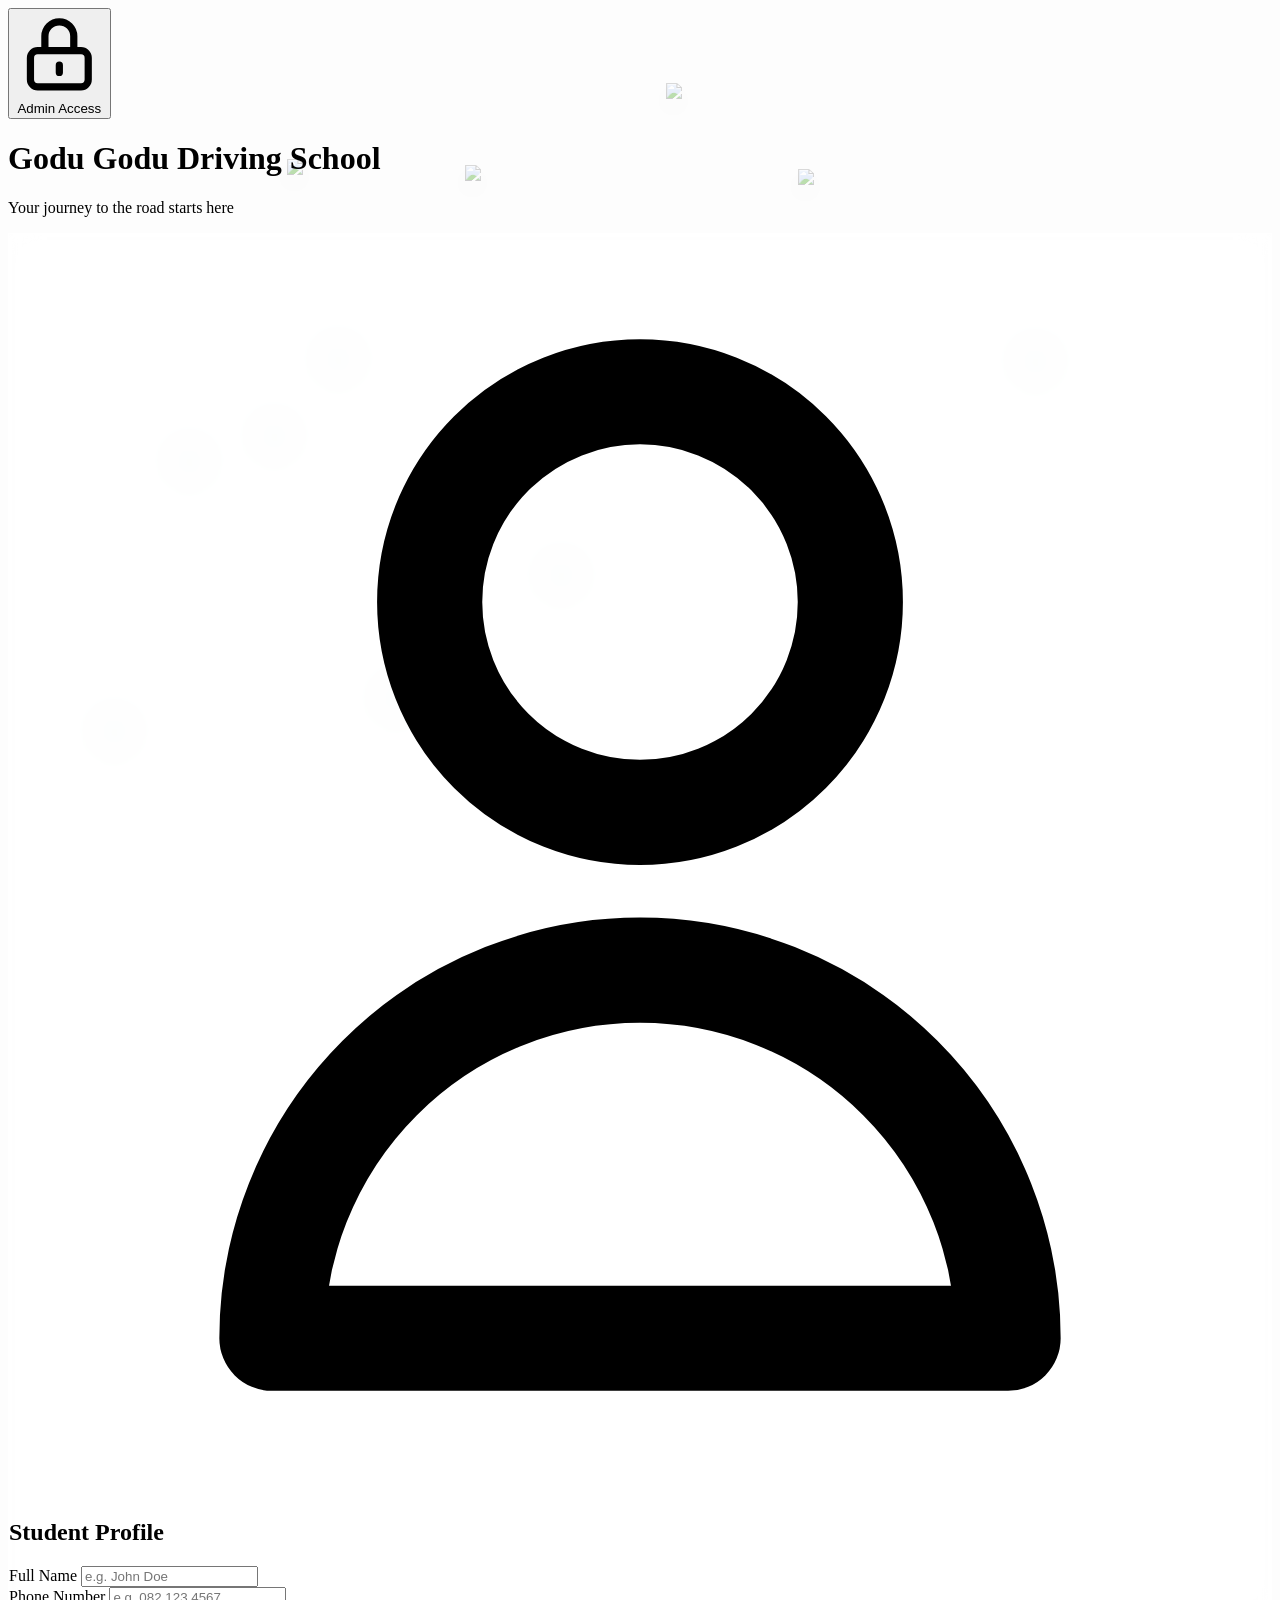
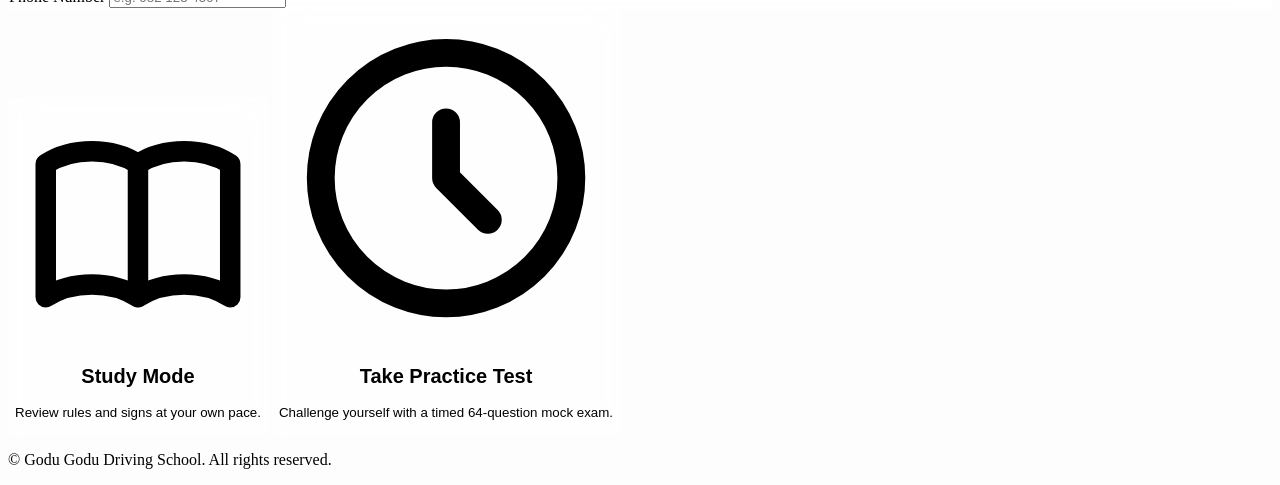
==== frontend/index.html @ 9e040092 "Implement dynamic 3D background with floating signs and gliding logo" ====
<!DOCTYPE html>
<html lang="en">
<head>
<meta charset="utf-8"/>
<meta name="viewport" content="width=device-width, initial-scale=1.0"/>
<title>Godu Godu Driving School</title>
<link href="https://fonts.googleapis.com/css2?family=Lexend:wght@300;400;500;600;700&display=swap" rel="stylesheet"/>
<script src="https://cdn.tailwindcss.com/3.4.1?plugins=forms"></script>
<script>
  tailwind.config = {
    theme: { extend: { colors: { primary: '#c1272d' }, fontFamily: { sans: ['Lexend','sans-serif'] }, borderRadius: { custom: '8px' } } }
  }
</script>
<style>
  body { 
    background: #fdfdfd; 
    overflow-x: hidden;
    position: relative;
    min-height: 100vh;
  }
  
  /* Animated Background Elements */
  .bg-layer {
    position: fixed;
    inset: 0;
    z-index: -1;
    overflow: hidden;
    pointer-events: none;
  }
  
  .gliding-logo {
    position: absolute;
    top: 40%;
    left: -50%;
    width: 600px;
    height: 600px;
    background-image: url('assets/img/landing-bg.png');
    background-size: contain;
    background-repeat: no-repeat;
    opacity: 0.15;
    filter: blur(2px);
    animation: glide 60s linear infinite;
  }
  
  .floating-sign {
    position: absolute;
    opacity: 0.4;
    filter: drop-shadow(0 10px 15px rgba(0,0,0,0.1));
    animation: float 15s ease-in-out infinite;
  }

  @keyframes glide {
    from { transform: translateX(-20%) rotate(0deg); }
    to { transform: translateX(250%) rotate(5deg); }
  }

  @keyframes float {
    0%, 100% { transform: translateY(0) rotate(0deg); }
    50% { transform: translateY(-40px) rotate(10deg); }
  }

  .glass-effect {
    background: rgba(255, 255, 255, 0.55);
    backdrop-filter: blur(24px) saturate(180%);
    border: 1px solid rgba(255, 255, 255, 0.3);
    box-shadow: 0 8px 32px 0 rgba(31, 38, 135, 0.07);
  }
  .action-card { 
    transition: transform .3s cubic-bezier(0.4, 0, 0.2, 1), box-shadow .3s; 
    background: rgba(255, 255, 255, 0.65); 
    backdrop-filter: blur(16px);
    border: 1px solid rgba(255, 255, 255, 0.4);
  }
  .action-card:hover { transform: translateY(-5px); box-shadow: 0 20px 25px -5px rgba(0,0,0,0.05), 0 10px 10px -5px rgba(0,0,0,0.02); }
  #admin-form { display:none; background: rgba(239, 246, 255, 0.8); backdrop-filter: blur(16px); }
  #admin-form.active { display:block; }
  #error-msg { display:none; }
  section.ident-box { 
    background: rgba(255, 255, 255, 0.7) !important; 
    backdrop-filter: blur(16px);
    border: 1px solid rgba(255, 255, 255, 0.5);
  }
</style>
</head>
<body class="font-sans antialiased min-h-screen flex flex-col">

<!-- Animated Background Layer -->
<div class="bg-layer" id="bg-layer">
  <div class="gliding-logo"></div>
</div>

<script>
  // Generate random floating signs
  const signs = [
    'assets/img/speed_limit_80.png',
    'assets/img/no_overtaking.png',
    'assets/img/no_u_turn.png',
    'assets/img/pdf_img_p1_1.png',
    'assets/img/pdf_img_p2_1.png',
    'assets/img/pdf_img_p3_1.png'
  ];
  const layer = document.getElementById('bg-layer');
  for (let i = 0; i < 12; i++) {
    const img = document.createElement('img');
    img.src = signs[Math.floor(Math.random() * signs.length)];
    img.className = 'floating-sign';
    img.style.top = Math.random() * 100 + '%';
    img.style.left = Math.random() * 100 + '%';
    img.style.width = (Math.random() * 60 + 40) + 'px';
    img.style.animationDelay = (Math.random() * -20) + 's';
    img.style.animationDuration = (Math.random() * 10 + 10) + 's';
    layer.appendChild(img);
  }
</script>

<!-- Admin toggle nav -->
<nav class="relative z-10 p-4 flex justify-end">
  <button onclick="document.getElementById('admin-form').classList.toggle('active')"
    class="text-sm font-medium text-gray-500 hover:text-primary flex items-center gap-1 transition-colors">
    <svg class="w-4 h-4" fill="none" stroke="currentColor" viewBox="0 0 24 24">
      <path stroke-linecap="round" stroke-linejoin="round" stroke-width="2"
        d="M12 15v2m-6 4h12a2 2 0 002-2v-6a2 2 0 00-2-2H6a2 2 0 00-2 2v6a2 2 0 002 2zm10-10V7a4 4 0 00-8 0v4h8z"/>
    </svg>
    Admin Access
  </button>
</nav>

<main class="flex-grow flex items-center justify-center p-6 -mt-12">
  <div class="w-full max-w-md space-y-8">

    <!-- Admin form (hidden by default) -->
    <div id="admin-form" class="bg-blue-50 p-4 rounded-custom border border-blue-100">
      <label class="block text-xs font-bold text-primary uppercase tracking-wider mb-2">Master Key / Admin Code</label>
      <div class="flex gap-2">
        <input id="admin-code" type="password" placeholder="Enter code"
          class="block w-full px-3 py-2 rounded-custom border border-gray-300 shadow-sm text-sm focus:ring-primary focus:border-primary"/>
        <button onclick="loginAdmin()"
          class="bg-primary text-white px-4 py-2 rounded-custom text-sm font-semibold hover:bg-blue-700 transition-colors">
          Login
        </button>
      </div>
      <p id="admin-error" class="text-red-500 text-xs mt-2 hidden" style="display:none;">Incorrect code. Try again.</p>
    </div>

    <!-- Header -->
    <header class="text-center space-y-2">
      <h1 class="text-3xl md:text-4xl font-bold text-primary tracking-tight">Godu Godu Driving School</h1>
      <p class="text-slate-900 font-bold drop-shadow-sm">Your journey to the road starts here</p>
    </header>

    <!-- Student Identification -->
    <section class="ident-box p-6 rounded-2xl shadow-sm space-y-4">
      <div class="flex items-center gap-3 mb-2">
        <div class="bg-primary/10 p-2 rounded-lg">
          <svg class="w-5 h-5 text-primary" fill="none" stroke="currentColor" viewBox="0 0 24 24">
            <path stroke-linecap="round" stroke-linejoin="round" stroke-width="2" d="M16 7a4 4 0 11-8 0 4 4 0 018 0zM12 14a7 7 0 00-7 7h14a7 7 0 00-7-7z"/>
          </svg>
        </div>
        <h2 class="text-sm font-bold text-slate-800 uppercase tracking-wide">Student Profile</h2>
      </div>
      
      <div class="space-y-3">
        <div>
          <label class="block text-xs font-semibold text-gray-500 mb-1 ml-1" for="student-name">Full Name</label>
          <input id="student-name" type="text" placeholder="e.g. John Doe"
            class="block w-full px-4 py-3 rounded-xl border border-gray-200 shadow-sm text-sm focus:ring-primary focus:border-primary transition-all"/>
        </div>
        <div>
          <label class="block text-xs font-semibold text-gray-500 mb-1 ml-1" for="student-phone">Phone Number</label>
          <input id="student-phone" type="tel" placeholder="e.g. 082 123 4567"
            class="block w-full px-4 py-3 rounded-xl border border-gray-200 shadow-sm text-sm focus:ring-primary focus:border-primary transition-all"/>
        </div>
      </div>
      
      <p id="error-msg" class="text-red-500 text-xs font-medium">Please enter both your name and phone number to continue.</p>
    </section>

    <!-- Action cards -->
    <section class="grid grid-cols-1 gap-4">
      <button onclick="go('study')"
        class="action-card flex items-center p-6 bg-white border border-gray-100 rounded-custom shadow-sm hover:border-primary group text-left w-full">
        <div class="flex-shrink-0 p-3 bg-blue-50 text-primary rounded-custom group-hover:bg-primary group-hover:text-white transition-colors">
          <svg class="h-8 w-8" fill="none" stroke="currentColor" viewBox="0 0 24 24">
            <path stroke-linecap="round" stroke-linejoin="round" stroke-width="2"
              d="M12 6.253v13m0-13C10.832 5.477 9.246 5 7.5 5S4.168 5.477 3 6.253v13C4.168 18.477 5.754 18 7.5 18s3.332.477 4.5 1.253m0-13C13.168 5.477 14.754 5 16.5 5c1.747 0 3.332.477 4.5 1.253v13C19.832 18.477 18.247 18 16.5 18c-1.746 0-3.332.477-4.5 1.253"/>
          </svg>
        </div>
        <div class="ml-5">
          <h2 class="text-xl font-bold text-gray-900">Study Mode</h2>
          <p class="text-gray-500 text-sm">Review rules and signs at your own pace.</p>
        </div>
      </button>

      <button onclick="go('test')"
        class="action-card flex items-center p-6 bg-white border border-gray-100 rounded-custom shadow-sm hover:border-primary group text-left w-full">
        <div class="flex-shrink-0 p-3 bg-blue-50 text-primary rounded-custom group-hover:bg-primary group-hover:text-white transition-colors">
          <svg class="h-8 w-8" fill="none" stroke="currentColor" viewBox="0 0 24 24">
            <path stroke-linecap="round" stroke-linejoin="round" stroke-width="2"
              d="M12 8v4l3 3m6-3a9 9 0 11-18 0 9 9 0 0118 0z"/>
          </svg>
        </div>
        <div class="ml-5">
          <h2 class="text-xl font-bold text-gray-900">Take Practice Test</h2>
          <p class="text-gray-500 text-sm">Challenge yourself with a timed 64-question mock exam.</p>
        </div>
      </button>
    </section>

  </div>
</main>

<footer class="py-6 text-center text-slate-900 font-semibold drop-shadow-sm">
  <p>© <span id="year"></span> Godu Godu Driving School. All rights reserved.</p>
</footer>

<script src="assets/js/api.js"></script>
<script>
async function go(destination) {
  const name = document.getElementById('student-name').value.trim();
  const phone = document.getElementById('student-phone').value.trim();
  const errMsg = document.getElementById('error-msg');

  if (!name || !phone) {
    errMsg.style.display = 'block';
    return;
  }
  errMsg.style.display = 'none';

  try {
    const student = await apiFetch('/students/identify', {
      method: 'POST',
      body: JSON.stringify({ name, phone })
    });
    sessionStorage.setItem('student', JSON.stringify(student));
    window.location.href = destination === 'study' ? 'study.html' : 'test.html';
  } catch (e) {
    alert('Could not connect to the server. Make sure the backend is running.\n\n' + e.message);
  }
}

async function loginAdmin() {
  const code = document.getElementById('admin-code').value;
  const errEl = document.getElementById('admin-error');

  // Test the code by making a quick admin request
  try {
    sessionStorage.setItem('adminCode', code);
    await apiFetch('/students');
    window.location.href = 'admin-dashboard.html';
  } catch {
    sessionStorage.removeItem('adminCode');
    errEl.classList.remove('hidden');
  }
}

// If already identified, prefill
const existing = getStudent();
if (existing) {
  document.getElementById('student-name').value = existing.name || '';
  document.getElementById('student-phone').value = existing.phone || '';
}
document.getElementById('year').textContent = new Date().getFullYear();
</script>
</body>
</html>
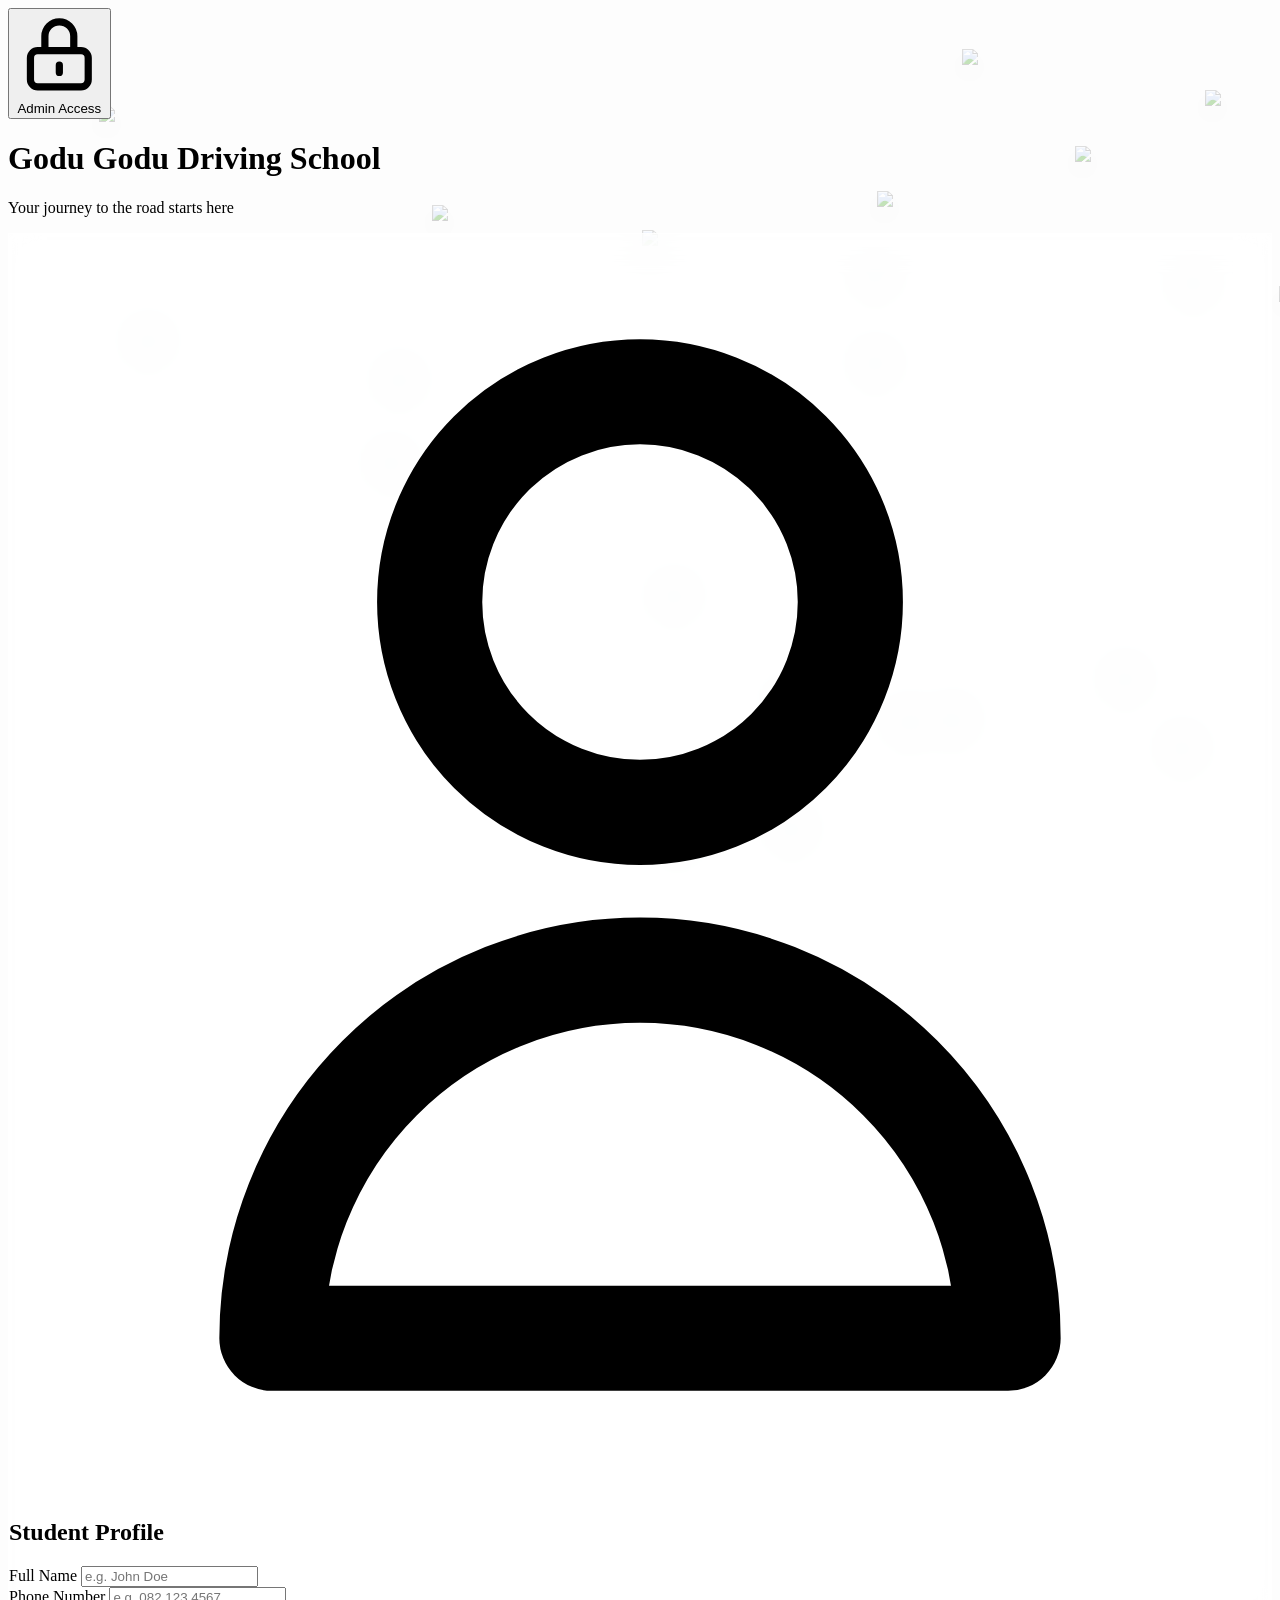
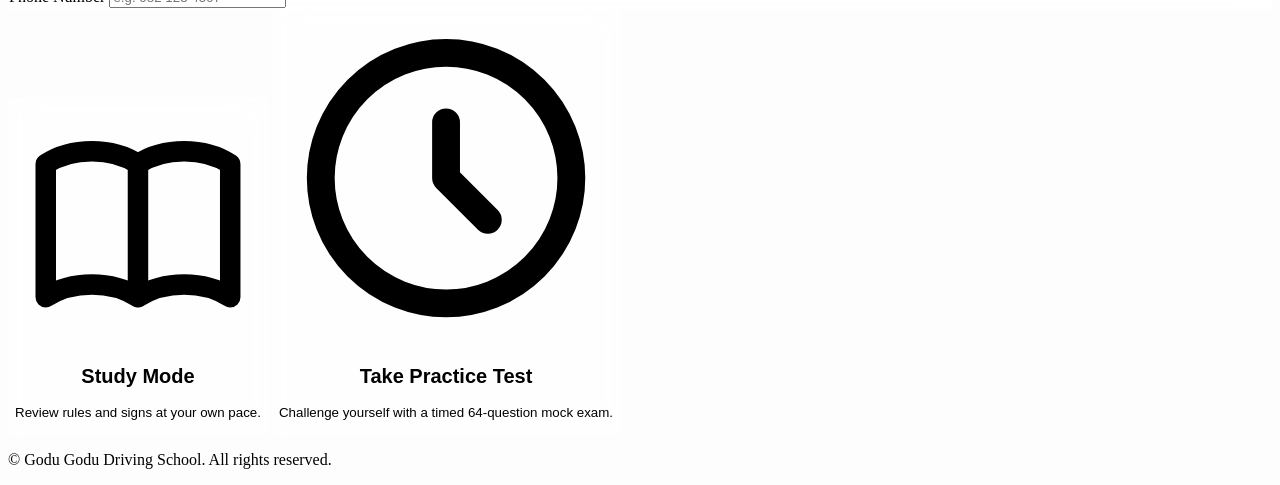
==== commit 4c5d5b24: "Remove gliding logo from background animations" ====
--- a/frontend/index.html
+++ b/frontend/index.html
@@ -28,30 +28,11 @@
     pointer-events: none;
   }
   
-  .gliding-logo {
-    position: absolute;
-    top: 40%;
-    left: -50%;
-    width: 600px;
-    height: 600px;
-    background-image: url('assets/img/landing-bg.png');
-    background-size: contain;
-    background-repeat: no-repeat;
-    opacity: 0.15;
-    filter: blur(2px);
-    animation: glide 60s linear infinite;
-  }
-  
   .floating-sign {
     position: absolute;
-    opacity: 0.4;
+    opacity: 0.35;
     filter: drop-shadow(0 10px 15px rgba(0,0,0,0.1));
     animation: float 15s ease-in-out infinite;
-  }
-
-  @keyframes glide {
-    from { transform: translateX(-20%) rotate(0deg); }
-    to { transform: translateX(250%) rotate(5deg); }
   }
 
   @keyframes float {
@@ -86,7 +67,6 @@
 
 <!-- Animated Background Layer -->
 <div class="bg-layer" id="bg-layer">
-  <div class="gliding-logo"></div>
 </div>
 
 <script>
@@ -100,15 +80,15 @@
     'assets/img/pdf_img_p3_1.png'
   ];
   const layer = document.getElementById('bg-layer');
-  for (let i = 0; i < 12; i++) {
+  for (let i = 0; i < 24; i++) {
     const img = document.createElement('img');
     img.src = signs[Math.floor(Math.random() * signs.length)];
     img.className = 'floating-sign';
     img.style.top = Math.random() * 100 + '%';
     img.style.left = Math.random() * 100 + '%';
-    img.style.width = (Math.random() * 60 + 40) + 'px';
-    img.style.animationDelay = (Math.random() * -20) + 's';
-    img.style.animationDuration = (Math.random() * 10 + 10) + 's';
+    img.style.width = (Math.random() * 60 + 30) + 'px';
+    img.style.animationDelay = (Math.random() * -30) + 's';
+    img.style.animationDuration = (Math.random() * 15 + 10) + 's';
     layer.appendChild(img);
   }
 </script>
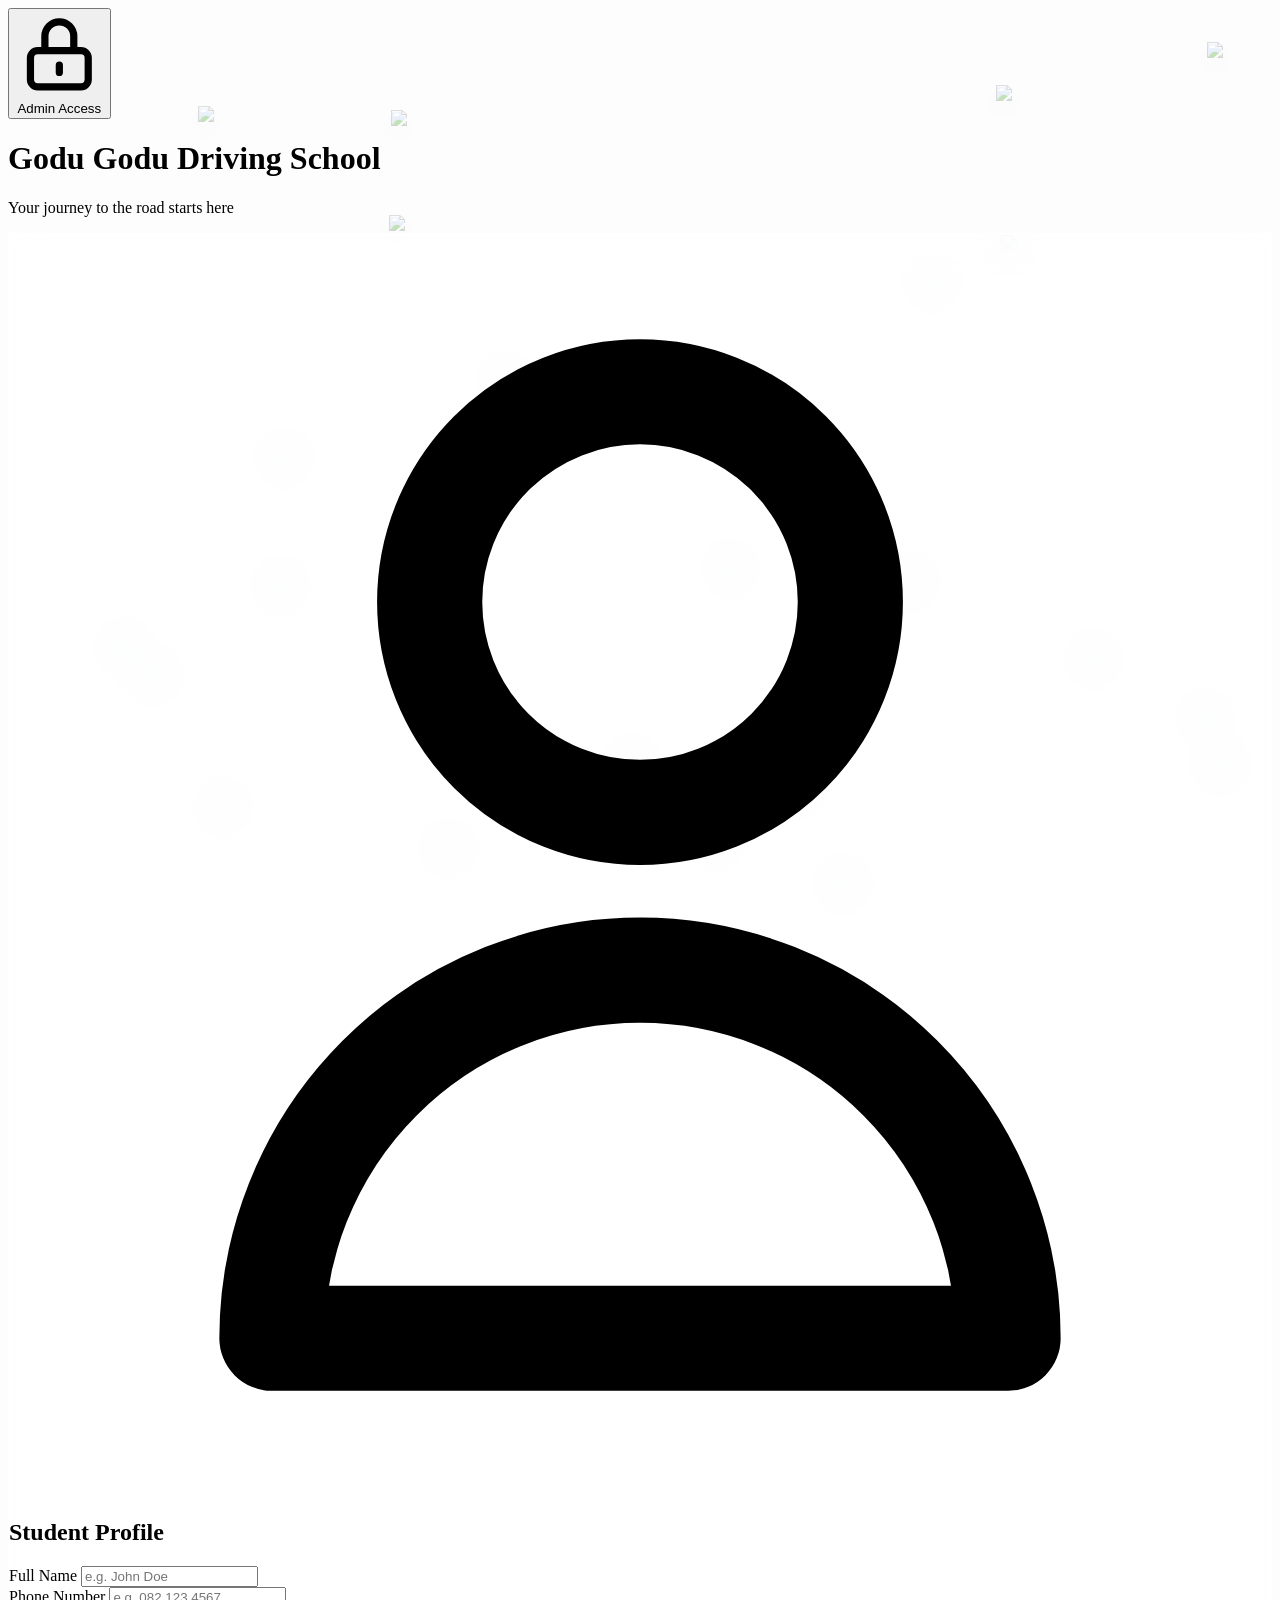
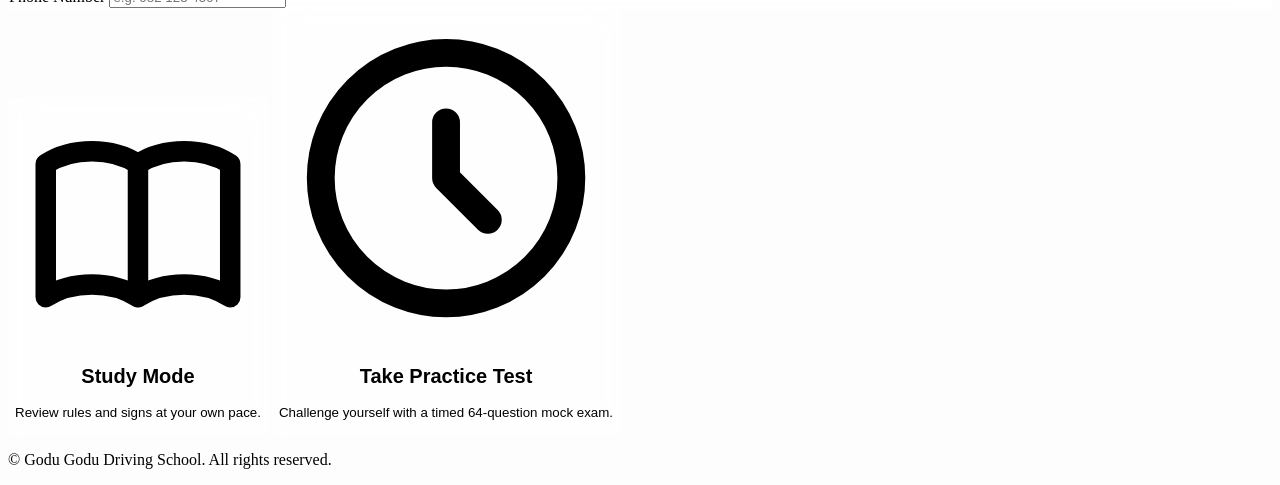
==== commit 88a67d32: "Diversify floating signs on landing page background" ====
--- a/frontend/index.html
+++ b/frontend/index.html
@@ -76,8 +76,18 @@
     'assets/img/no_overtaking.png',
     'assets/img/no_u_turn.png',
     'assets/img/pdf_img_p1_1.png',
+    'assets/img/pdf_img_p1_2.png',
     'assets/img/pdf_img_p2_1.png',
-    'assets/img/pdf_img_p3_1.png'
+    'assets/img/pdf_img_p2_2.png',
+    'assets/img/pdf_img_p2_5.png',
+    'assets/img/pdf_img_p2_6.png',
+    'assets/img/pdf_img_p3_1.png',
+    'assets/img/pdf_img_p3_3.png',
+    'assets/img/pdf_img_p3_4.png',
+    'assets/img/pdf_img_p3_5.png',
+    'assets/img/pdf_img_p3_6.png',
+    'assets/img/pdf_img_p4_2.png',
+    'assets/img/pdf_img_p6_1.png'
   ];
   const layer = document.getElementById('bg-layer');
   for (let i = 0; i < 24; i++) {
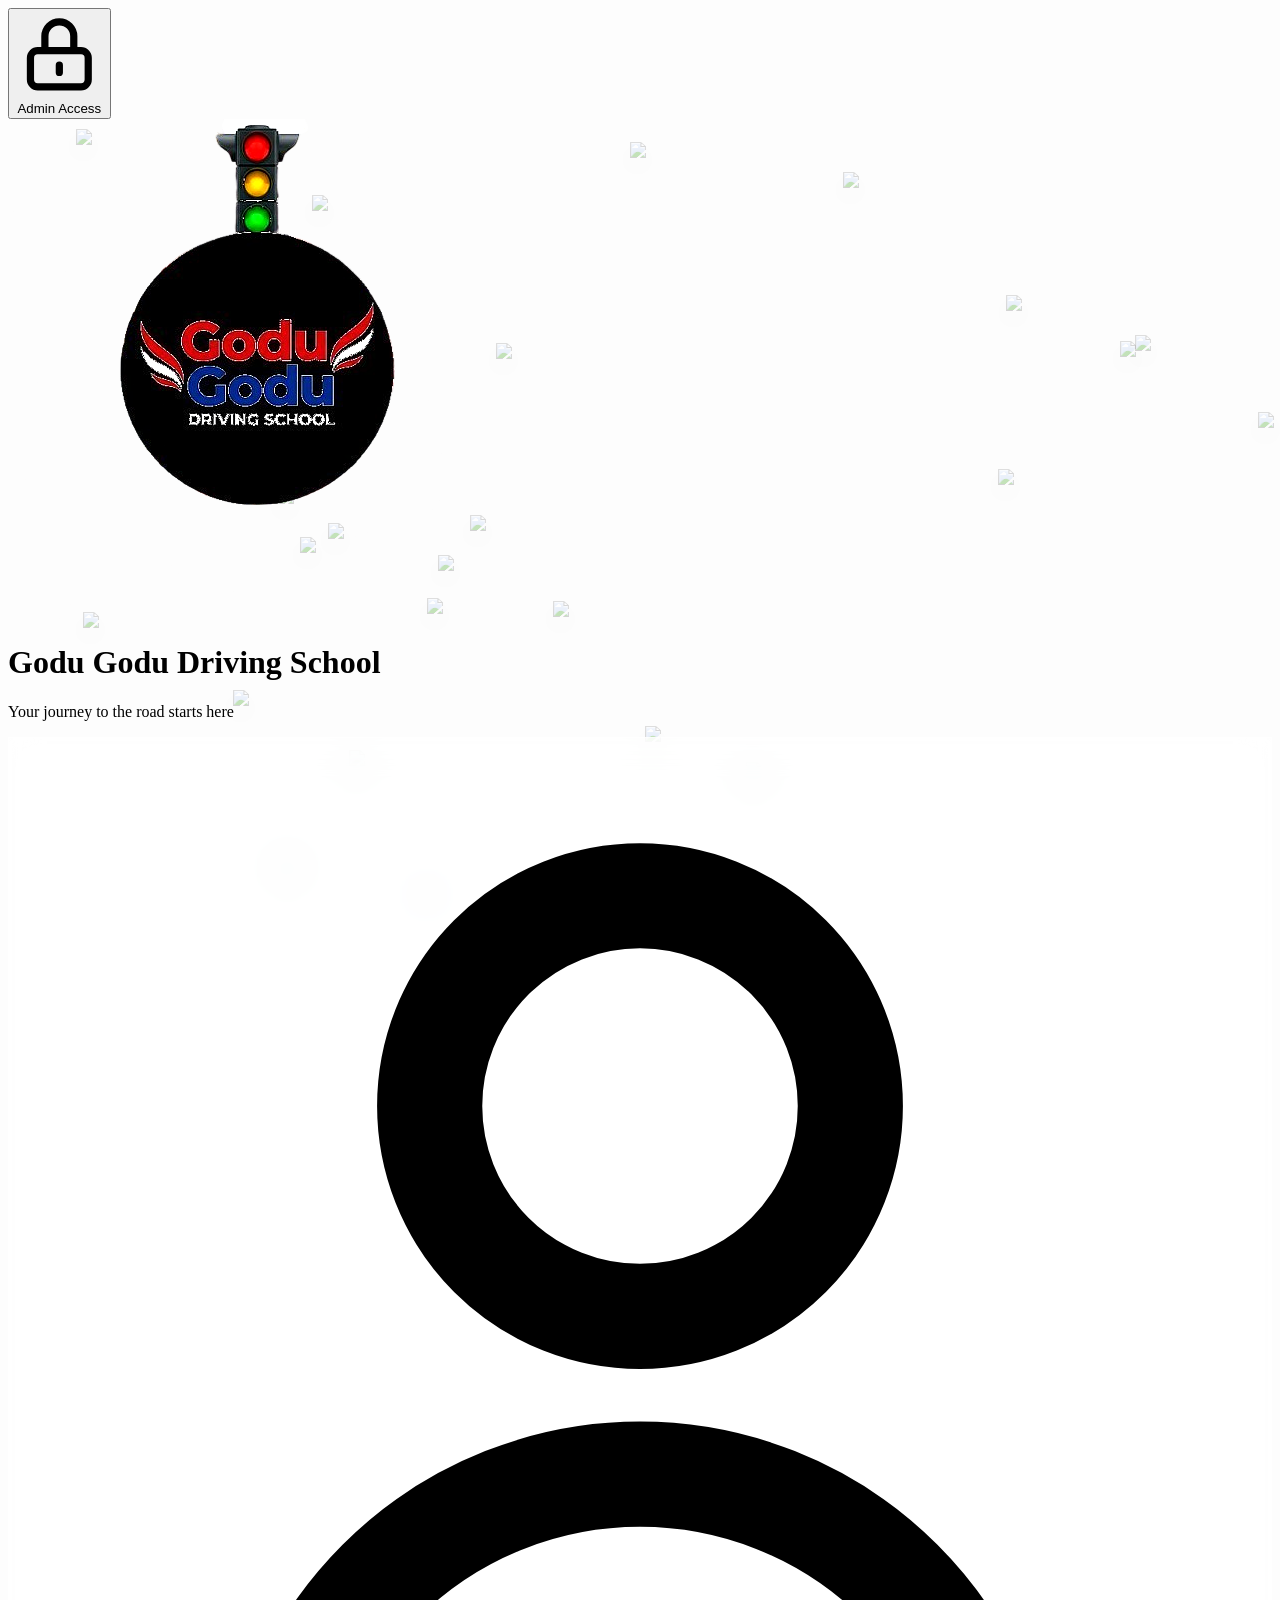
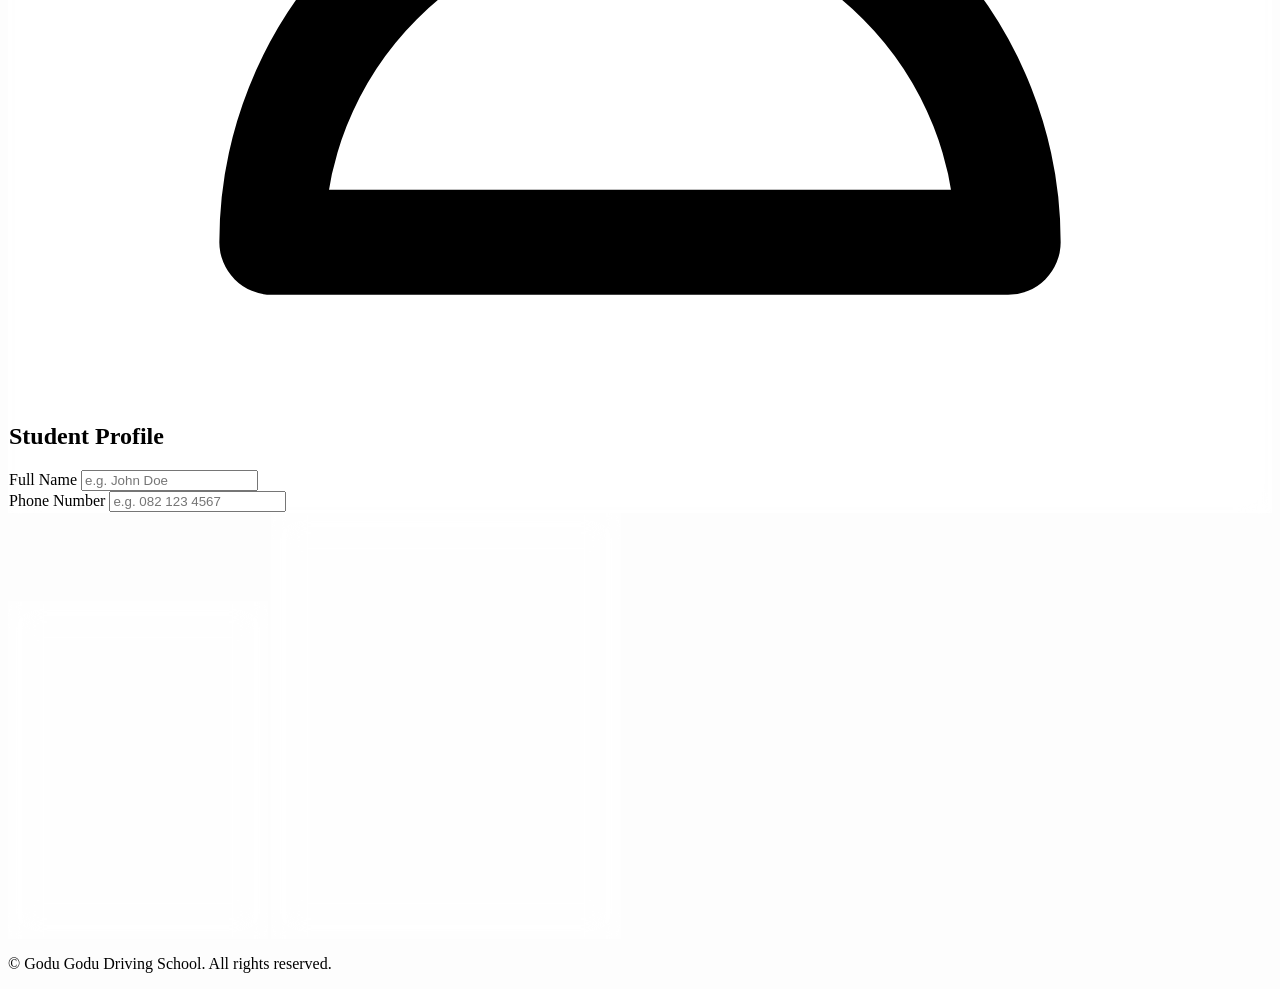
==== commit 3806169f: "Add polished brand logo to landing page header" ====
--- a/frontend/index.html
+++ b/frontend/index.html
@@ -133,9 +133,12 @@
     </div>
 
     <!-- Header -->
-    <header class="text-center space-y-2">
-      <h1 class="text-3xl md:text-4xl font-bold text-primary tracking-tight">Godu Godu Driving School</h1>
-      <p class="text-slate-900 font-bold drop-shadow-sm">Your journey to the road starts here</p>
+    <header class="text-center space-y-4">
+      <img src="assets/img/logo.png" alt="Godu Godu Logo" class="w-32 h-32 mx-auto drop-shadow-2xl hover:scale-105 transition-transform duration-300">
+      <div class="space-y-1">
+        <h1 class="text-4xl md:text-5xl font-extrabold text-primary tracking-tight">Godu Godu Driving School</h1>
+        <p class="text-slate-900 font-bold drop-shadow-sm text-lg">Your journey to the road starts here</p>
+      </div>
     </header>
 
     <!-- Student Identification -->
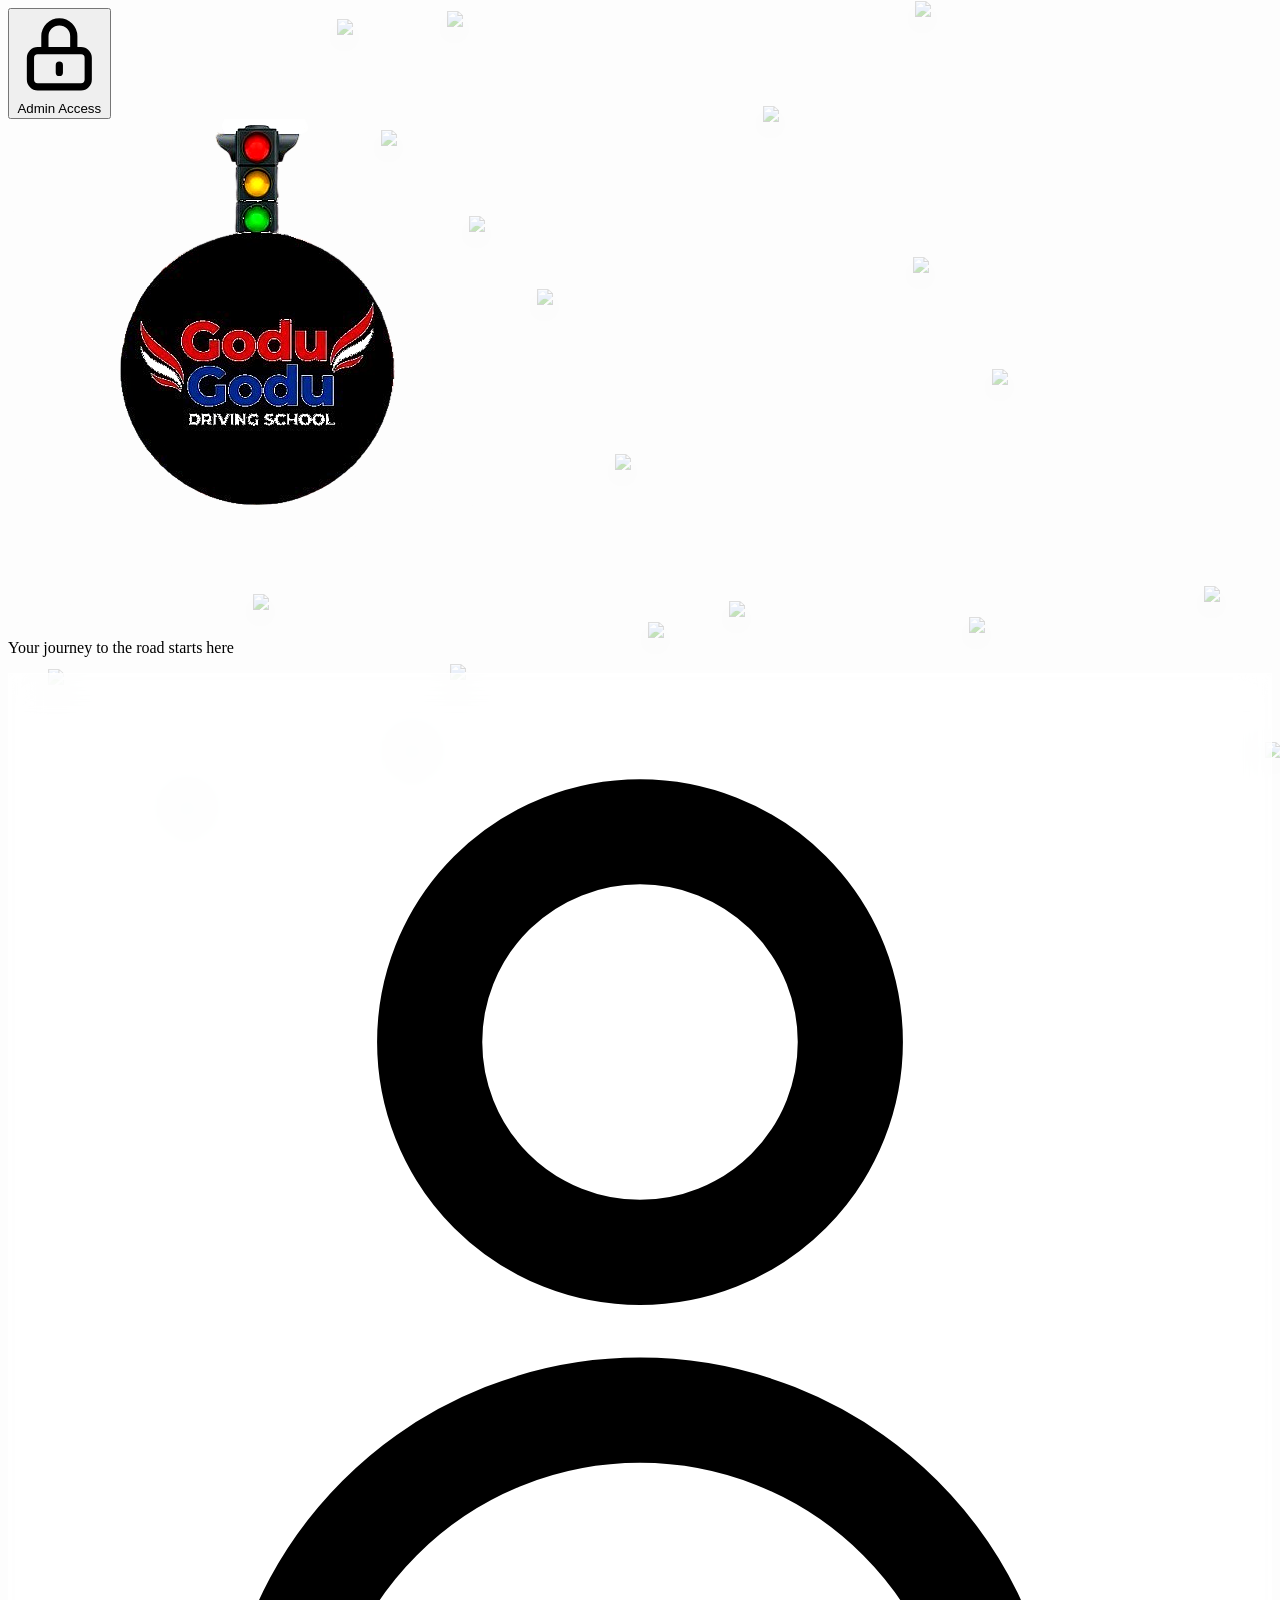
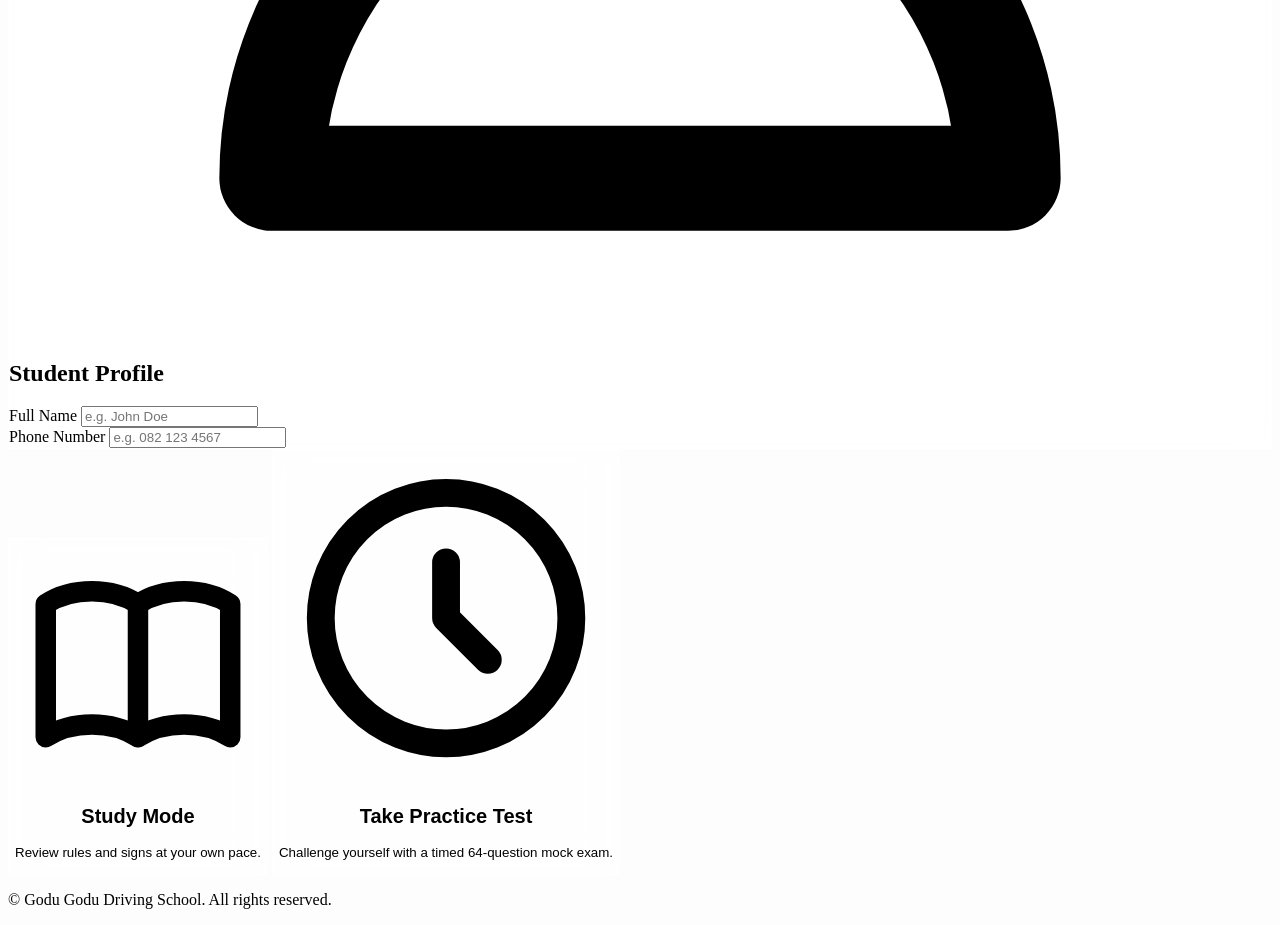
==== commit 3237ba38: "feat: Add initial driving test questions seed data for K53 Prep App." ====
--- a/frontend/index.html
+++ b/frontend/index.html
@@ -133,11 +133,10 @@
     </div>
 
     <!-- Header -->
-    <header class="text-center space-y-4">
-      <img src="assets/img/logo.png" alt="Godu Godu Logo" class="w-32 h-32 mx-auto drop-shadow-2xl hover:scale-105 transition-transform duration-300">
-      <div class="space-y-1">
-        <h1 class="text-4xl md:text-5xl font-extrabold text-primary tracking-tight">Godu Godu Driving School</h1>
-        <p class="text-slate-900 font-bold drop-shadow-sm text-lg">Your journey to the road starts here</p>
+    <header class="text-center space-y-6">
+      <div class="space-y-4">
+        <img src="assets/img/logo.png" alt="Godu Godu Logo" class="w-48 h-48 mx-auto drop-shadow-2xl hover:scale-105 transition-transform duration-300">
+        <p class="text-slate-900 font-bold drop-shadow-sm text-xl">Your journey to the road starts here</p>
       </div>
     </header>
 
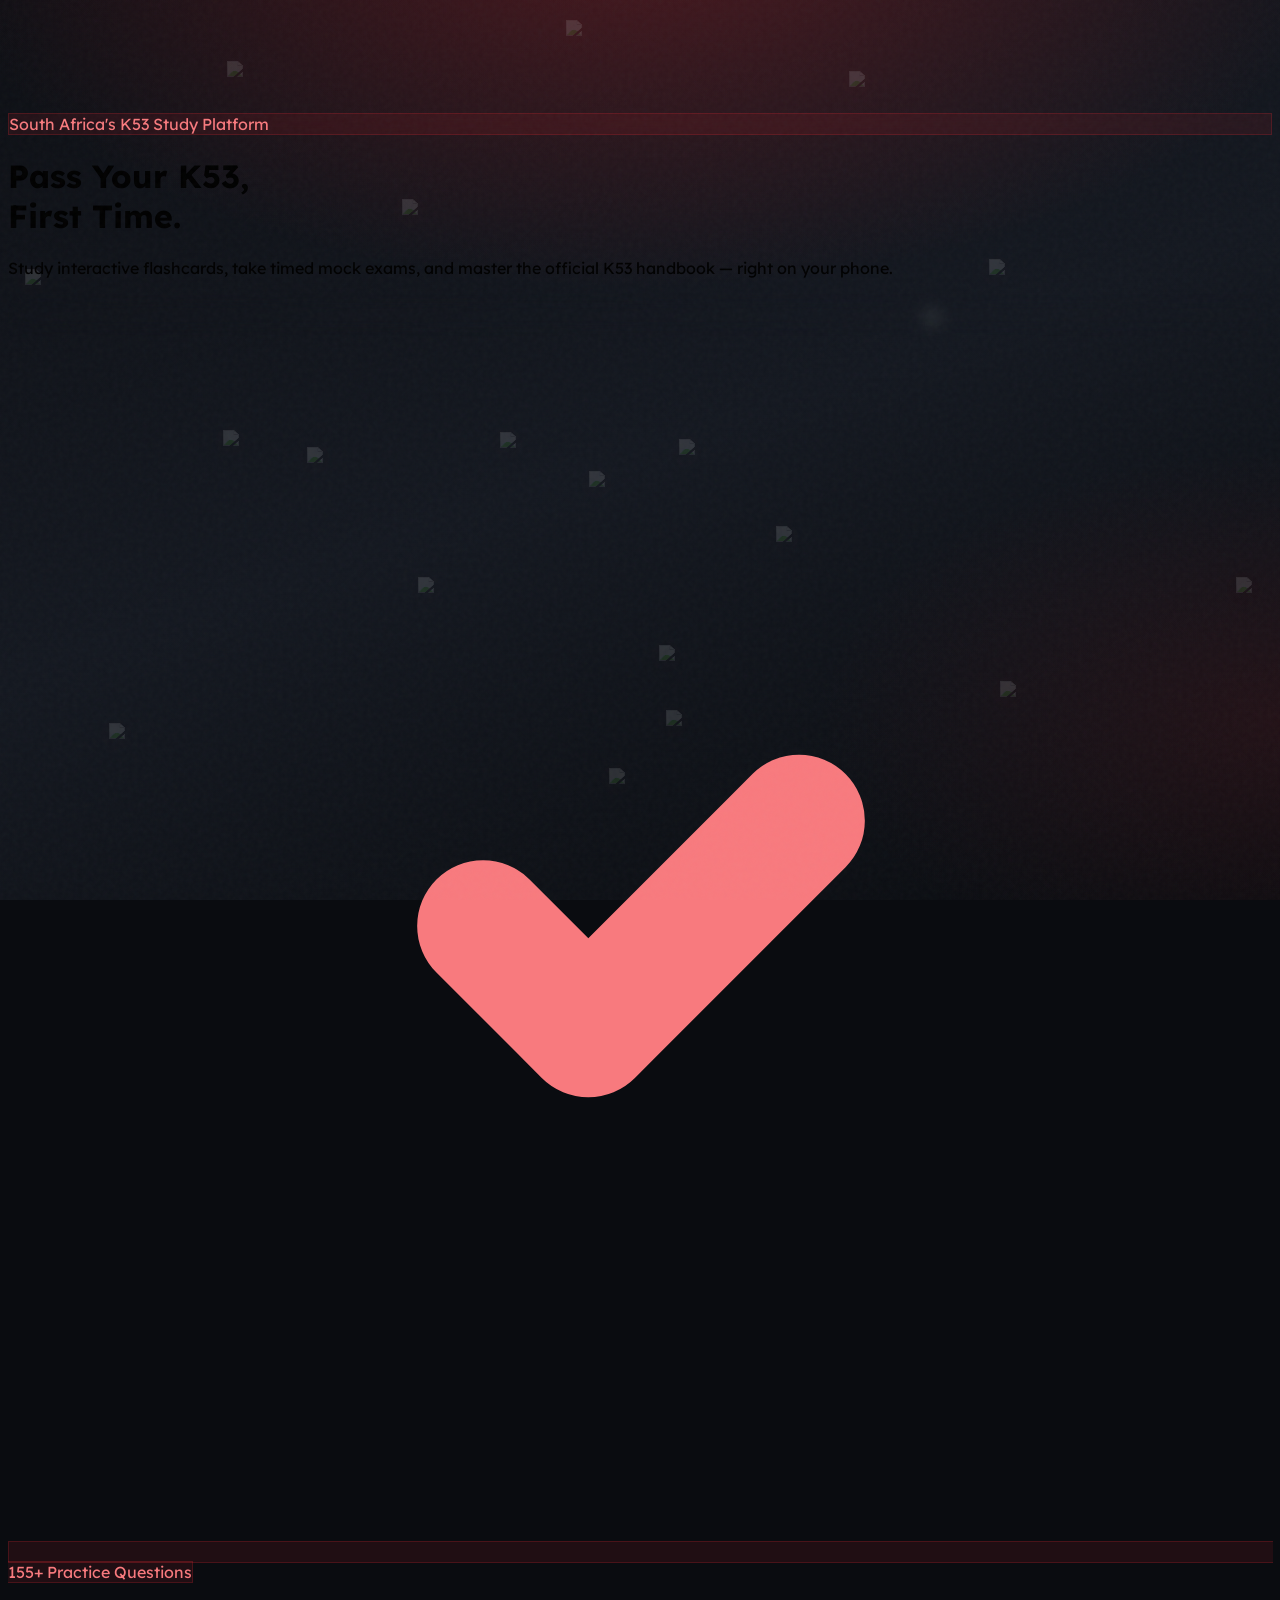
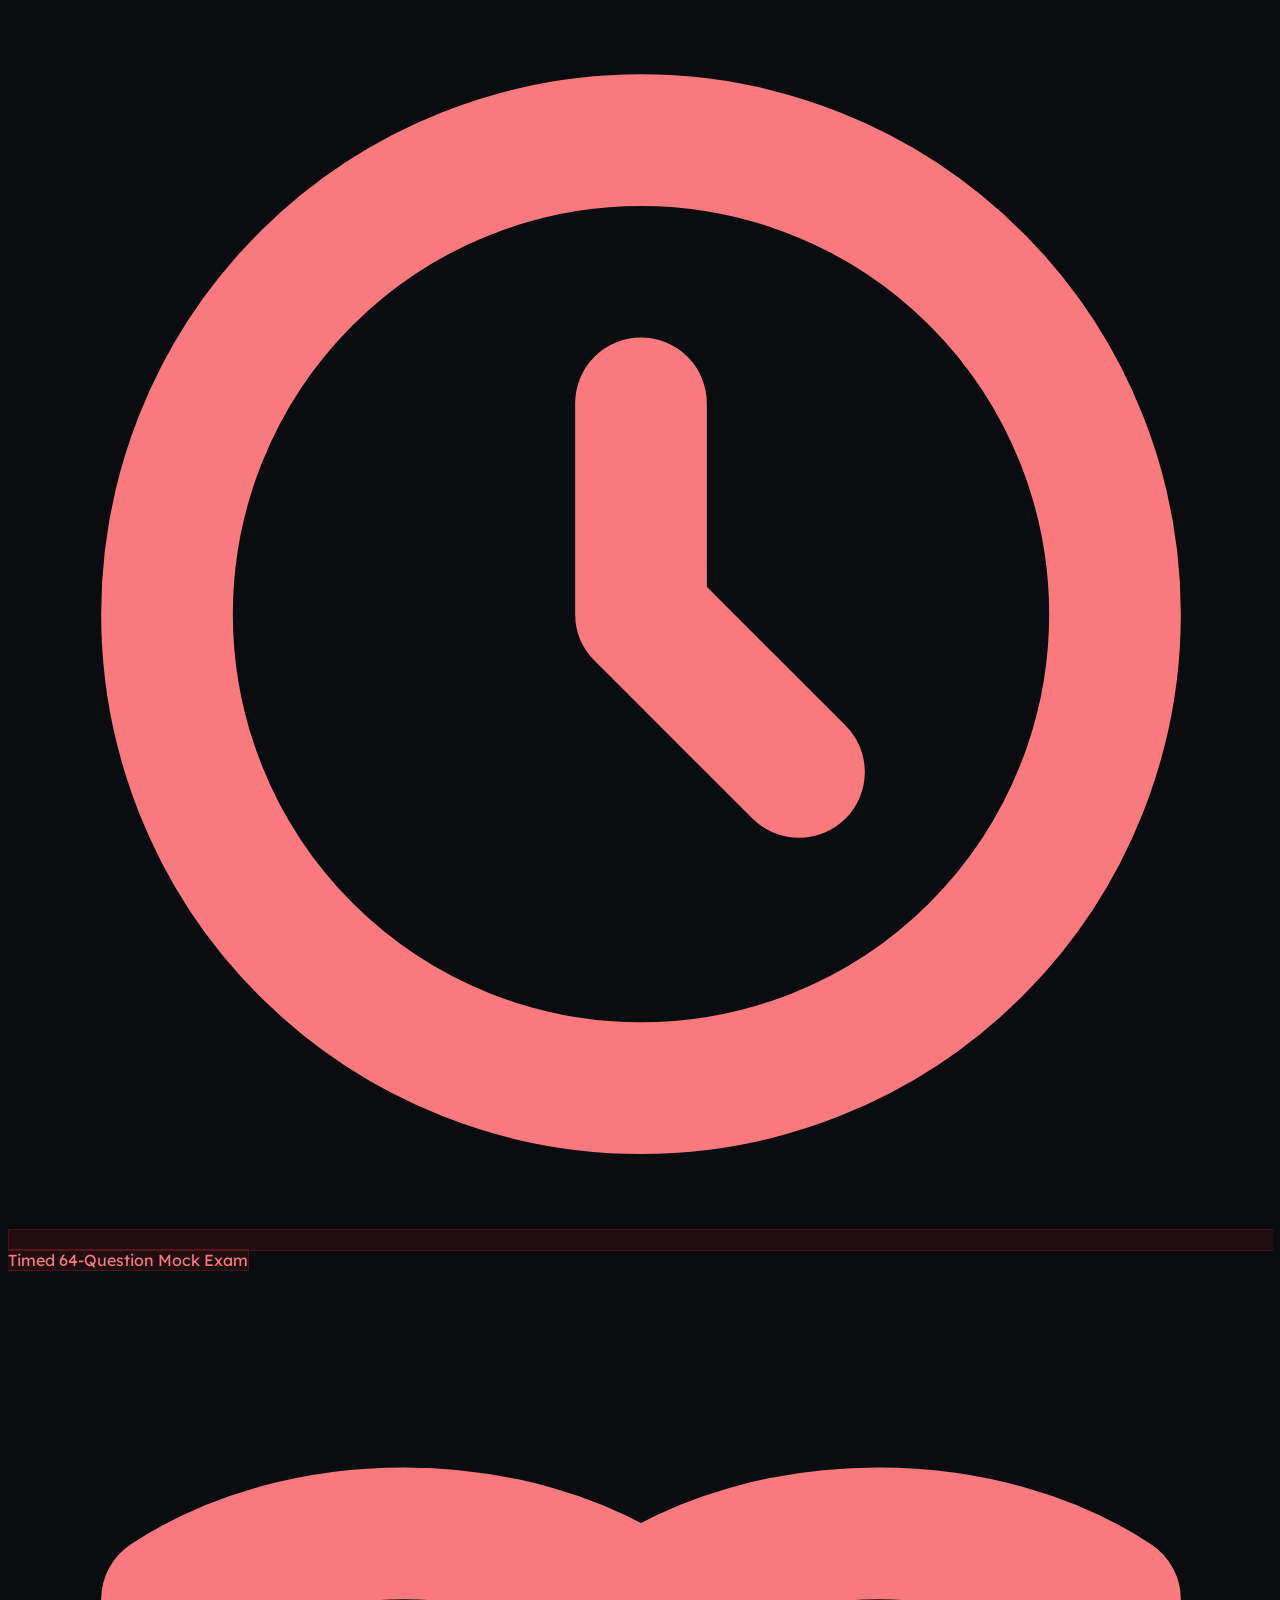
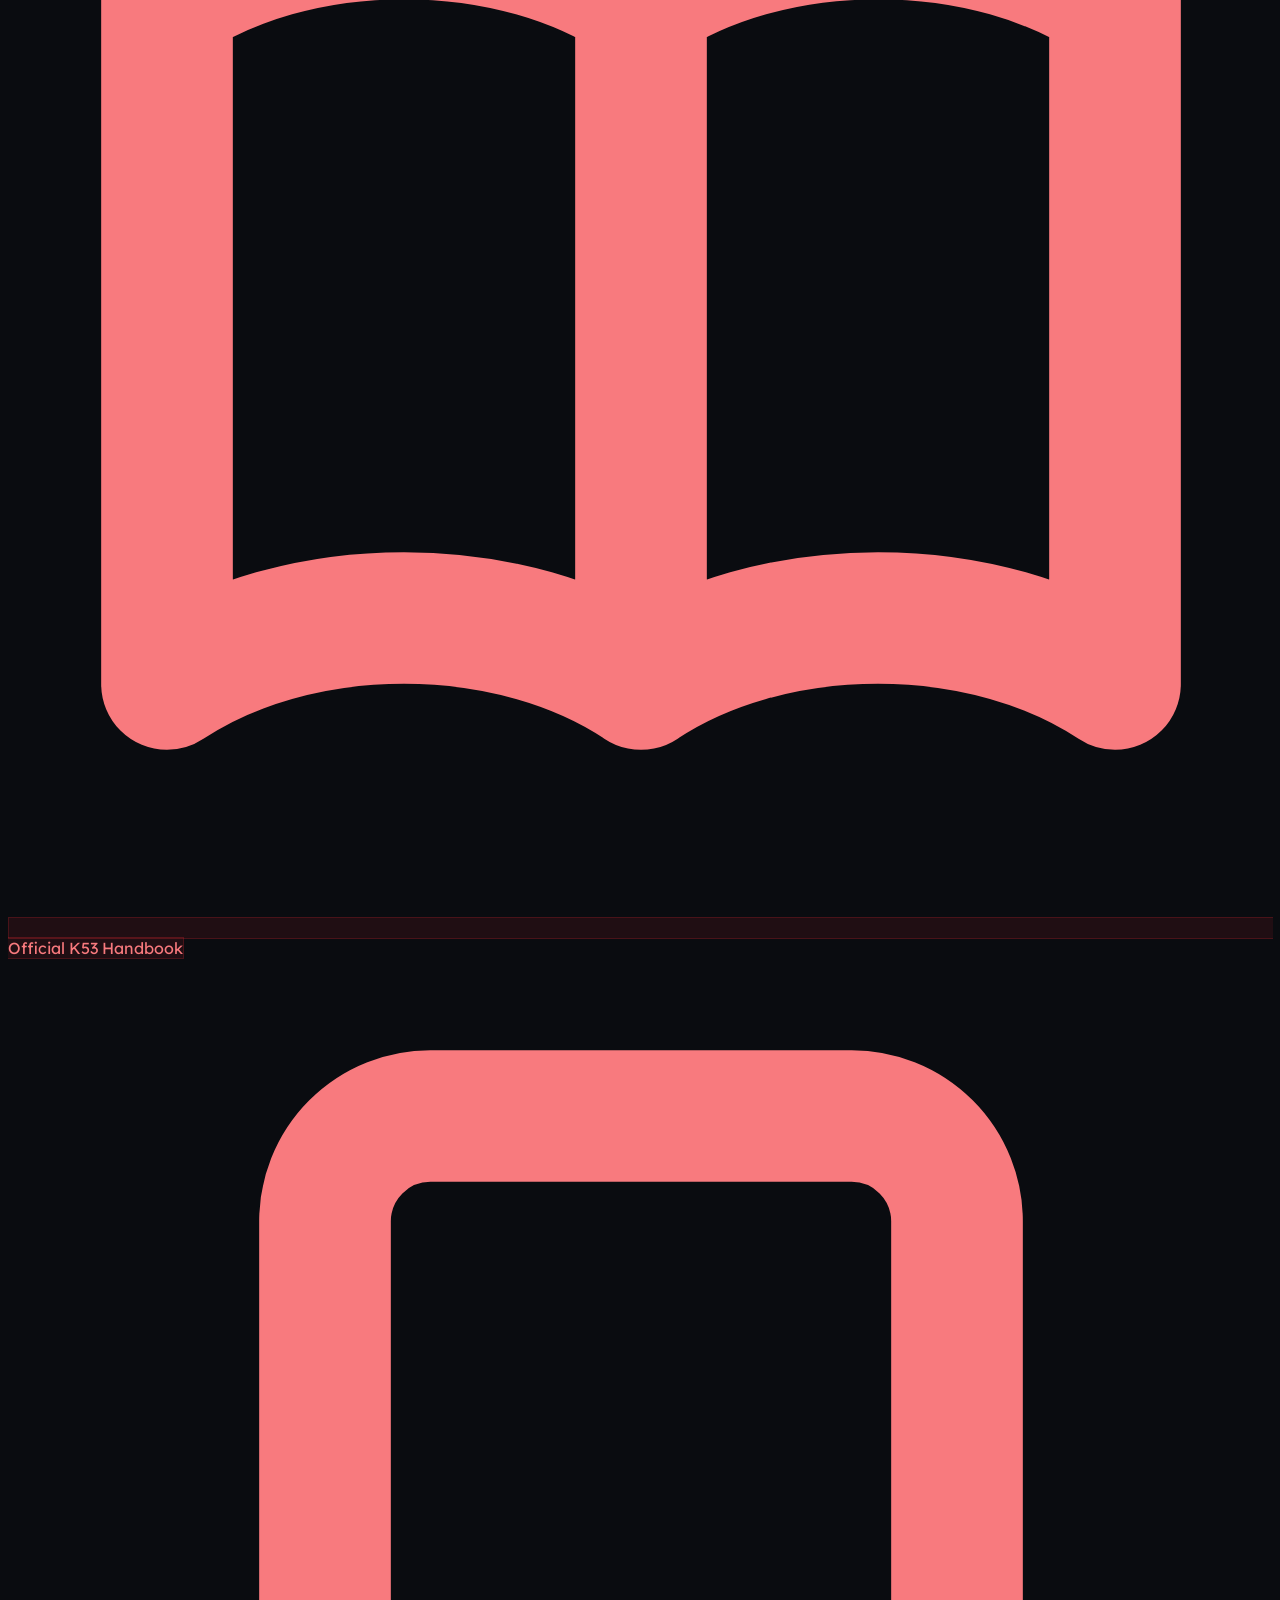
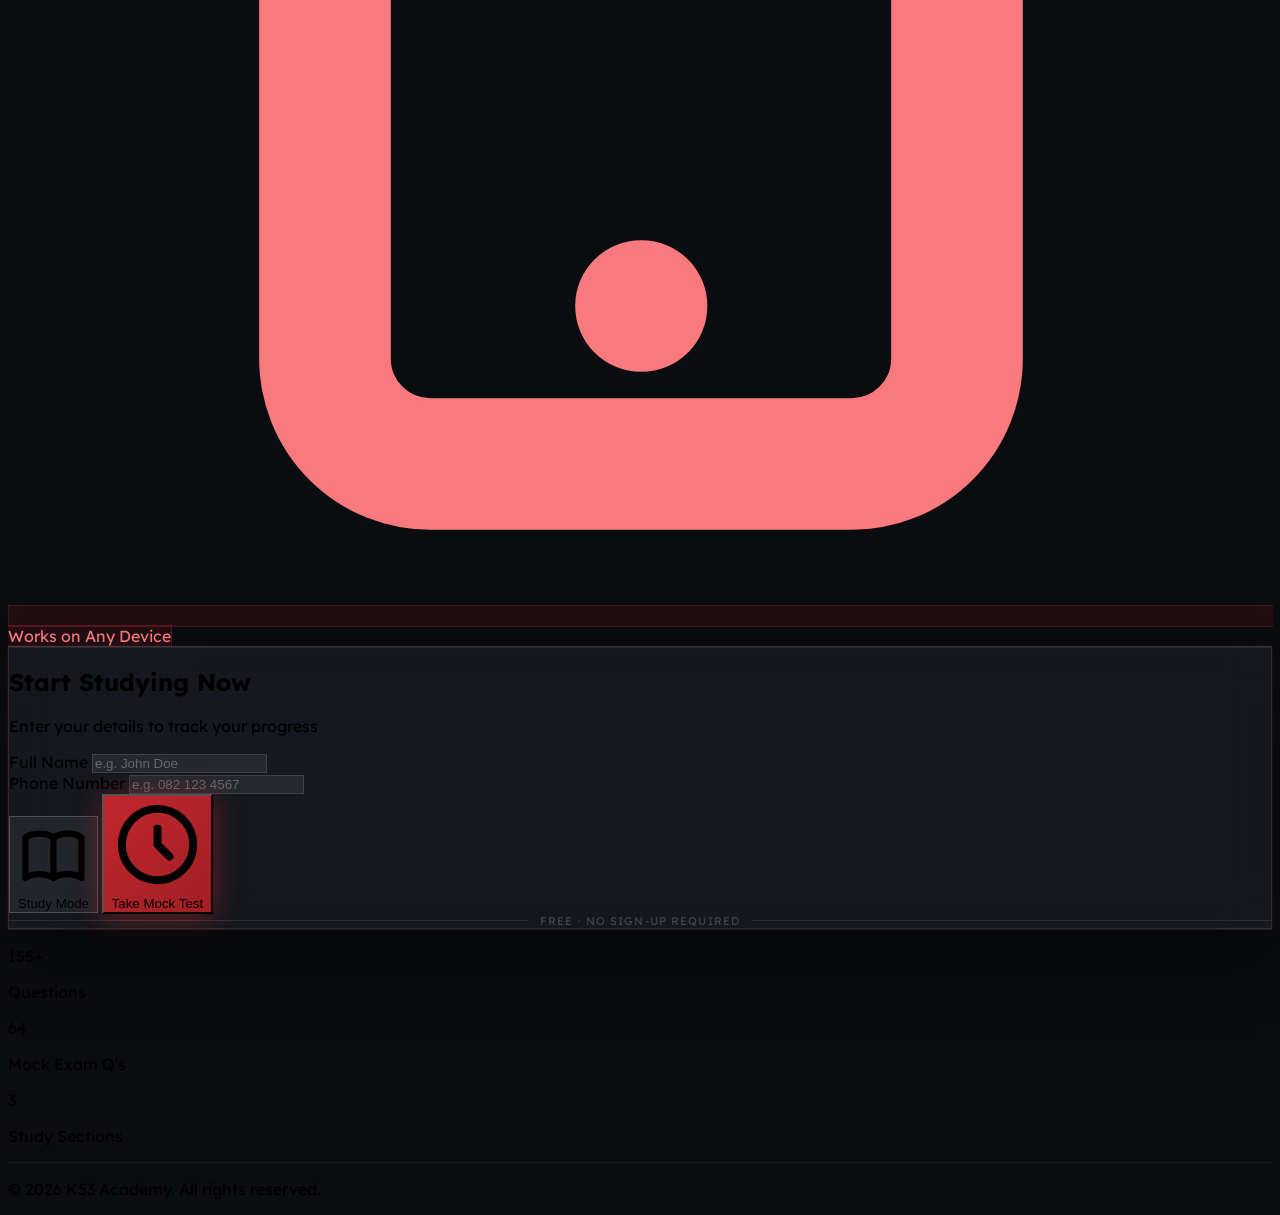
==== commit 418a7ae1: "feat: white-label, dark mode & premium landing page redesign" ====
--- a/frontend/index.html
+++ b/frontend/index.html
@@ -3,8 +3,9 @@
 <head>
 <meta charset="utf-8"/>
 <meta name="viewport" content="width=device-width, initial-scale=1.0"/>
-<title>Godu Godu Driving School</title>
-<link href="https://fonts.googleapis.com/css2?family=Lexend:wght@300;400;500;600;700&display=swap" rel="stylesheet"/>
+<title>K53 Academy — Pass Your Learner's Licence First Time</title>
+<meta name="description" content="Study smarter for your K53 Learner's Licence. Interactive flashcards, timed mock exams, and full K53 handbook — free."/>
+<link href="https://fonts.googleapis.com/css2?family=Lexend:wght@300;400;500;600;700;800;900&display=swap" rel="stylesheet"/>
 <script src="https://cdn.tailwindcss.com/3.4.1?plugins=forms"></script>
 <script>
   tailwind.config = {
@@ -12,199 +13,335 @@
   }
 </script>
 <style>
-  body { 
-    background: #fdfdfd; 
+  :root { --primary: #c1272d; }
+
+  * { box-sizing: border-box; }
+
+  body {
+    background: #0a0c10;
     overflow-x: hidden;
-    position: relative;
     min-height: 100vh;
-  }
-  
-  /* Animated Background Elements */
-  .bg-layer {
+    font-family: 'Lexend', sans-serif;
+  }
+
+  /* ── Hero gradient ── */
+  .hero-bg {
     position: fixed;
     inset: 0;
-    z-index: -1;
-    overflow: hidden;
-    pointer-events: none;
-  }
-  
+    z-index: 0;
+    background:
+      radial-gradient(ellipse 80% 60% at 50% -10%, rgba(193,39,45,0.35) 0%, transparent 70%),
+      radial-gradient(ellipse 60% 50% at 100% 80%, rgba(193,39,45,0.12) 0%, transparent 60%),
+      linear-gradient(160deg, #0d0f14 0%, #141820 50%, #0a0c10 100%);
+  }
+
+  /* ── Floating signs ── */
   .floating-sign {
     position: absolute;
-    opacity: 0.35;
-    filter: drop-shadow(0 10px 15px rgba(0,0,0,0.1));
-    animation: float 15s ease-in-out infinite;
-  }
-
-  @keyframes float {
-    0%, 100% { transform: translateY(0) rotate(0deg); }
-    50% { transform: translateY(-40px) rotate(10deg); }
-  }
-
-  .glass-effect {
-    background: rgba(255, 255, 255, 0.55);
-    backdrop-filter: blur(24px) saturate(180%);
-    border: 1px solid rgba(255, 255, 255, 0.3);
-    box-shadow: 0 8px 32px 0 rgba(31, 38, 135, 0.07);
-  }
-  .action-card { 
-    transition: transform .3s cubic-bezier(0.4, 0, 0.2, 1), box-shadow .3s; 
-    background: rgba(255, 255, 255, 0.65); 
-    backdrop-filter: blur(16px);
-    border: 1px solid rgba(255, 255, 255, 0.4);
-  }
-  .action-card:hover { transform: translateY(-5px); box-shadow: 0 20px 25px -5px rgba(0,0,0,0.05), 0 10px 10px -5px rgba(0,0,0,0.02); }
-  #admin-form { display:none; background: rgba(239, 246, 255, 0.8); backdrop-filter: blur(16px); }
+    opacity: 0.12;
+    filter: drop-shadow(0 4px 12px rgba(193,39,45,0.3)) brightness(1.3);
+    animation: floatSign 18s ease-in-out infinite;
+  }
+  @keyframes floatSign {
+    0%, 100% { transform: translateY(0px) rotate(0deg) scale(1); }
+    33%       { transform: translateY(-28px) rotate(6deg) scale(1.04); }
+    66%       { transform: translateY(12px) rotate(-4deg) scale(0.97); }
+  }
+
+  /* ── Noise grain overlay ── */
+  .grain {
+    position: fixed;
+    inset: 0;
+    z-index: 1;
+    pointer-events: none;
+    opacity: 0.03;
+    background-image: url("data:image/svg+xml,%3Csvg viewBox='0 0 200 200' xmlns='http://www.w3.org/2000/svg'%3E%3Cfilter id='n'%3E%3CfeTurbulence type='fractalNoise' baseFrequency='0.9' numOctaves='4' stitchTiles='stitch'/%3E%3C/filter%3E%3Crect width='100%25' height='100%25' filter='url(%23n)'/%3E%3C/svg%3E");
+  }
+
+  /* ── Glass card ── */
+  .glass-card {
+    background: rgba(255,255,255,0.05);
+    backdrop-filter: blur(24px) saturate(160%);
+    border: 1px solid rgba(255,255,255,0.1);
+    box-shadow:
+      0 0 0 1px rgba(193,39,45,0.08),
+      0 32px 64px -16px rgba(0,0,0,0.6),
+      inset 0 1px 0 rgba(255,255,255,0.08);
+  }
+
+  /* ── CTA buttons ── */
+  .btn-primary {
+    background: linear-gradient(135deg, #c1272d 0%, #a01f24 100%);
+    box-shadow: 0 4px 24px rgba(193,39,45,0.5), 0 1px 3px rgba(0,0,0,0.3);
+    transition: transform .2s, box-shadow .2s;
+  }
+  .btn-primary:hover {
+    transform: translateY(-2px);
+    box-shadow: 0 8px 32px rgba(193,39,45,0.6), 0 1px 3px rgba(0,0,0,0.3);
+  }
+  .btn-primary:active { transform: translateY(0); }
+
+  .btn-outline {
+    background: rgba(255,255,255,0.06);
+    border: 1px solid rgba(255,255,255,0.2);
+    transition: background .2s, border-color .2s, transform .2s;
+  }
+  .btn-outline:hover {
+    background: rgba(255,255,255,0.12);
+    border-color: rgba(255,255,255,0.35);
+    transform: translateY(-2px);
+  }
+
+  /* ── Inputs ── */
+  .dark-input {
+    background: rgba(255,255,255,0.07);
+    border: 1px solid rgba(255,255,255,0.12);
+    color: #fff;
+    transition: background .2s, border-color .2s, box-shadow .2s;
+    caret-color: #c1272d;
+  }
+  .dark-input::placeholder { color: rgba(255,255,255,0.3); }
+  .dark-input:focus {
+    outline: none;
+    background: rgba(255,255,255,0.1);
+    border-color: rgba(193,39,45,0.7);
+    box-shadow: 0 0 0 3px rgba(193,39,45,0.15);
+  }
+
+  /* ── Feature pills ── */
+  .pill {
+    background: rgba(193,39,45,0.12);
+    border: 1px solid rgba(193,39,45,0.25);
+    color: #f87a7e;
+    backdrop-filter: blur(8px);
+  }
+
+  /* ── Admin form ── */
+  #admin-form { display:none; }
   #admin-form.active { display:block; }
   #error-msg { display:none; }
-  section.ident-box { 
-    background: rgba(255, 255, 255, 0.7) !important; 
-    backdrop-filter: blur(16px);
-    border: 1px solid rgba(255, 255, 255, 0.5);
+
+  /* ── Divider line with text ── */
+  .divider {
+    display: flex;
+    align-items: center;
+    gap: 12px;
+    color: rgba(255,255,255,0.2);
+    font-size: 0.7rem;
+    letter-spacing: 0.1em;
+    text-transform: uppercase;
+  }
+  .divider::before, .divider::after {
+    content: '';
+    flex: 1;
+    height: 1px;
+    background: rgba(255,255,255,0.1);
+  }
+
+  /* ── Scroll reveal ── */
+  @keyframes fadeUp {
+    from { opacity: 0; transform: translateY(30px); }
+    to   { opacity: 1; transform: translateY(0); }
+  }
+  .fade-up { animation: fadeUp 0.7s ease forwards; }
+  .delay-1 { animation-delay: 0.1s; opacity: 0; }
+  .delay-2 { animation-delay: 0.25s; opacity: 0; }
+  .delay-3 { animation-delay: 0.4s; opacity: 0; }
+  .delay-4 { animation-delay: 0.55s; opacity: 0; }
+  .delay-5 { animation-delay: 0.7s; opacity: 0; }
+
+  /* ── Stats strip ── */
+  .stat-strip {
+    border-top: 1px solid rgba(255,255,255,0.06);
+    border-bottom: 1px solid rgba(255,255,255,0.06);
   }
 </style>
 </head>
-<body class="font-sans antialiased min-h-screen flex flex-col">
-
-<!-- Animated Background Layer -->
-<div class="bg-layer" id="bg-layer">
-</div>
+<body class="antialiased text-white">
+
+<!-- Hero background -->
+<div class="hero-bg" id="bg-layer"></div>
+<div class="grain"></div>
 
 <script>
-  // Generate random floating signs
   const signs = [
-    'assets/img/speed_limit_80.png',
-    'assets/img/no_overtaking.png',
-    'assets/img/no_u_turn.png',
-    'assets/img/pdf_img_p1_1.png',
-    'assets/img/pdf_img_p1_2.png',
-    'assets/img/pdf_img_p2_1.png',
-    'assets/img/pdf_img_p2_2.png',
-    'assets/img/pdf_img_p2_5.png',
-    'assets/img/pdf_img_p2_6.png',
-    'assets/img/pdf_img_p3_1.png',
-    'assets/img/pdf_img_p3_3.png',
-    'assets/img/pdf_img_p3_4.png',
-    'assets/img/pdf_img_p3_5.png',
-    'assets/img/pdf_img_p3_6.png',
-    'assets/img/pdf_img_p4_2.png',
+    'assets/img/speed_limit_80.png','assets/img/no_overtaking.png','assets/img/no_u_turn.png',
+    'assets/img/pdf_img_p1_1.png','assets/img/pdf_img_p1_2.png','assets/img/pdf_img_p2_1.png',
+    'assets/img/pdf_img_p2_2.png','assets/img/pdf_img_p2_5.png','assets/img/pdf_img_p2_6.png',
+    'assets/img/pdf_img_p3_1.png','assets/img/pdf_img_p3_3.png','assets/img/pdf_img_p3_4.png',
+    'assets/img/pdf_img_p3_5.png','assets/img/pdf_img_p3_6.png','assets/img/pdf_img_p4_2.png',
     'assets/img/pdf_img_p6_1.png'
   ];
   const layer = document.getElementById('bg-layer');
-  for (let i = 0; i < 24; i++) {
+  for (let i = 0; i < 20; i++) {
     const img = document.createElement('img');
     img.src = signs[Math.floor(Math.random() * signs.length)];
     img.className = 'floating-sign';
     img.style.top = Math.random() * 100 + '%';
     img.style.left = Math.random() * 100 + '%';
-    img.style.width = (Math.random() * 60 + 30) + 'px';
+    img.style.width = (Math.random() * 80 + 40) + 'px';
     img.style.animationDelay = (Math.random() * -30) + 's';
-    img.style.animationDuration = (Math.random() * 15 + 10) + 's';
+    img.style.animationDuration = (Math.random() * 12 + 14) + 's';
     layer.appendChild(img);
   }
 </script>
 
-<!-- Admin toggle nav -->
-<nav class="relative z-10 p-4 flex justify-end">
+<!-- ───── TOP NAV ───── -->
+<nav class="relative z-20 flex items-center justify-between px-6 py-4 md:px-12">
+  <!-- Logo -->
+  <div id="school-logo-wrapper" class="flex items-center gap-3">
+    <div id="text-logo" class="flex items-center gap-2">
+      <div class="w-9 h-9 bg-primary rounded-lg flex items-center justify-center shadow-lg">
+        <span class="text-white font-black text-sm tracking-tighter">K53</span>
+      </div>
+      <span id="logo-school-name" class="font-black text-lg text-white tracking-tight"></span>
+    </div>
+  </div>
+
+  <!-- Admin access (subtle) -->
   <button onclick="document.getElementById('admin-form').classList.toggle('active')"
-    class="text-sm font-medium text-gray-500 hover:text-primary flex items-center gap-1 transition-colors">
-    <svg class="w-4 h-4" fill="none" stroke="currentColor" viewBox="0 0 24 24">
+    class="flex items-center gap-1.5 text-xs font-semibold text-white/40 hover:text-white/70 transition-colors px-3 py-2 rounded-lg hover:bg-white/5">
+    <svg class="w-3.5 h-3.5" fill="none" stroke="currentColor" viewBox="0 0 24 24">
       <path stroke-linecap="round" stroke-linejoin="round" stroke-width="2"
         d="M12 15v2m-6 4h12a2 2 0 002-2v-6a2 2 0 00-2-2H6a2 2 0 00-2 2v6a2 2 0 002 2zm10-10V7a4 4 0 00-8 0v4h8z"/>
     </svg>
-    Admin Access
+    Admin
   </button>
 </nav>
 
-<main class="flex-grow flex items-center justify-center p-6 -mt-12">
-  <div class="w-full max-w-md space-y-8">
-
-    <!-- Admin form (hidden by default) -->
-    <div id="admin-form" class="bg-blue-50 p-4 rounded-custom border border-blue-100">
-      <label class="block text-xs font-bold text-primary uppercase tracking-wider mb-2">Master Key / Admin Code</label>
-      <div class="flex gap-2">
-        <input id="admin-code" type="password" placeholder="Enter code"
-          class="block w-full px-3 py-2 rounded-custom border border-gray-300 shadow-sm text-sm focus:ring-primary focus:border-primary"/>
-        <button onclick="loginAdmin()"
-          class="bg-primary text-white px-4 py-2 rounded-custom text-sm font-semibold hover:bg-blue-700 transition-colors">
-          Login
-        </button>
-      </div>
-      <p id="admin-error" class="text-red-500 text-xs mt-2 hidden" style="display:none;">Incorrect code. Try again.</p>
+<!-- Admin Panel -->
+<div id="admin-form" class="relative z-20 mx-6 md:mx-auto md:max-w-sm mb-2">
+  <div class="glass-card rounded-xl p-4">
+    <label class="block text-xs font-bold text-primary/80 uppercase tracking-wider mb-2">Master Key / Admin Code</label>
+    <div class="flex gap-2">
+      <input id="admin-code" type="password" placeholder="Enter code"
+        class="dark-input flex-1 px-3 py-2 rounded-lg text-sm"/>
+      <button onclick="loginAdmin()"
+        class="btn-primary text-white px-4 py-2 rounded-lg text-sm font-bold">
+        Login
+      </button>
     </div>
-
-    <!-- Header -->
-    <header class="text-center space-y-6">
-      <div class="space-y-4">
-        <img src="assets/img/logo.png" alt="Godu Godu Logo" class="w-48 h-48 mx-auto drop-shadow-2xl hover:scale-105 transition-transform duration-300">
-        <p class="text-slate-900 font-bold drop-shadow-sm text-xl">Your journey to the road starts here</p>
-      </div>
-    </header>
-
-    <!-- Student Identification -->
-    <section class="ident-box p-6 rounded-2xl shadow-sm space-y-4">
-      <div class="flex items-center gap-3 mb-2">
-        <div class="bg-primary/10 p-2 rounded-lg">
-          <svg class="w-5 h-5 text-primary" fill="none" stroke="currentColor" viewBox="0 0 24 24">
-            <path stroke-linecap="round" stroke-linejoin="round" stroke-width="2" d="M16 7a4 4 0 11-8 0 4 4 0 018 0zM12 14a7 7 0 00-7 7h14a7 7 0 00-7-7z"/>
-          </svg>
-        </div>
-        <h2 class="text-sm font-bold text-slate-800 uppercase tracking-wide">Student Profile</h2>
-      </div>
-      
-      <div class="space-y-3">
+    <p id="admin-error" class="text-red-400 text-xs mt-2 hidden">Incorrect code. Try again.</p>
+  </div>
+</div>
+
+<!-- ───── HERO SECTION ───── -->
+<main class="relative z-10 min-h-[calc(100vh-80px)] flex flex-col items-center justify-center px-6 py-12 md:py-16">
+
+  <!-- Eyebrow badge -->
+  <div class="fade-up delay-1 flex items-center gap-2 pill px-4 py-1.5 rounded-full text-xs font-bold mb-8 tracking-wide uppercase">
+    <span class="w-1.5 h-1.5 bg-red-400 rounded-full animate-pulse"></span>
+    South Africa's K53 Study Platform
+  </div>
+
+  <!-- Main headline -->
+  <div class="fade-up delay-2 text-center mb-4 max-w-3xl">
+    <h1 class="text-5xl md:text-7xl font-black tracking-tight leading-none text-white mb-4">
+      Pass Your K53,<br>
+      <span class="text-transparent bg-clip-text bg-gradient-to-r from-red-400 to-red-600">First Time.</span>
+    </h1>
+    <p class="text-white/50 text-lg md:text-xl font-light leading-relaxed max-w-xl mx-auto">
+      Study interactive flashcards, take timed mock exams, and master the official K53 handbook — right on your phone.
+    </p>
+  </div>
+
+  <!-- Feature pills row -->
+  <div class="fade-up delay-3 flex flex-wrap items-center justify-center gap-3 mb-10 text-sm">
+    <span class="pill px-3 py-1 rounded-full text-xs font-semibold flex items-center gap-1.5">
+      <svg class="w-3.5 h-3.5" fill="none" stroke="currentColor" viewBox="0 0 24 24"><path stroke-linecap="round" stroke-linejoin="round" stroke-width="2.5" d="M9 12l2 2 4-4"/></svg>
+      155+ Practice Questions
+    </span>
+    <span class="pill px-3 py-1 rounded-full text-xs font-semibold flex items-center gap-1.5">
+      <svg class="w-3.5 h-3.5" fill="none" stroke="currentColor" viewBox="0 0 24 24"><path stroke-linecap="round" stroke-linejoin="round" stroke-width="2.5" d="M12 8v4l3 3m6-3a9 9 0 11-18 0 9 9 0 0118 0z"/></svg>
+      Timed 64-Question Mock Exam
+    </span>
+    <span class="pill px-3 py-1 rounded-full text-xs font-semibold flex items-center gap-1.5">
+      <svg class="w-3.5 h-3.5" fill="none" stroke="currentColor" viewBox="0 0 24 24"><path stroke-linecap="round" stroke-linejoin="round" stroke-width="2.5" d="M12 6.253v13m0-13C10.832 5.477 9.246 5 7.5 5S4.168 5.477 3 6.253v13C4.168 18.477 5.754 18 7.5 18s3.332.477 4.5 1.253m0-13C13.168 5.477 14.754 5 16.5 5c1.747 0 3.332.477 4.5 1.253v13C19.832 18.477 18.247 18 16.5 18c-1.746 0-3.332.477-4.5 1.253"/></svg>
+      Official K53 Handbook
+    </span>
+    <span class="pill px-3 py-1 rounded-full text-xs font-semibold flex items-center gap-1.5">
+      <svg class="w-3.5 h-3.5" fill="none" stroke="currentColor" viewBox="0 0 24 24"><path stroke-linecap="round" stroke-linejoin="round" stroke-width="2.5" d="M12 18h.01M8 21h8a2 2 0 002-2V5a2 2 0 00-2-2H8a2 2 0 00-2 2v14a2 2 0 002 2z"/></svg>
+      Works on Any Device
+    </span>
+  </div>
+
+  <!-- ── Card ── -->
+  <div class="fade-up delay-4 w-full max-w-md">
+    <div class="glass-card rounded-2xl p-8">
+
+      <!-- Card heading -->
+      <div class="mb-6">
+        <h2 class="text-lg font-bold text-white">Start Studying Now</h2>
+        <p class="text-white/40 text-sm mt-0.5">Enter your details to track your progress</p>
+      </div>
+
+      <!-- Inputs -->
+      <div class="space-y-4 mb-6">
         <div>
-          <label class="block text-xs font-semibold text-gray-500 mb-1 ml-1" for="student-name">Full Name</label>
+          <label class="block text-xs font-semibold text-white/40 mb-1.5 uppercase tracking-wider" for="student-name">Full Name</label>
           <input id="student-name" type="text" placeholder="e.g. John Doe"
-            class="block w-full px-4 py-3 rounded-xl border border-gray-200 shadow-sm text-sm focus:ring-primary focus:border-primary transition-all"/>
+            class="dark-input block w-full px-4 py-3 rounded-xl text-sm"/>
         </div>
         <div>
-          <label class="block text-xs font-semibold text-gray-500 mb-1 ml-1" for="student-phone">Phone Number</label>
+          <label class="block text-xs font-semibold text-white/40 mb-1.5 uppercase tracking-wider" for="student-phone">Phone Number</label>
           <input id="student-phone" type="tel" placeholder="e.g. 082 123 4567"
-            class="block w-full px-4 py-3 rounded-xl border border-gray-200 shadow-sm text-sm focus:ring-primary focus:border-primary transition-all"/>
+            class="dark-input block w-full px-4 py-3 rounded-xl text-sm"/>
         </div>
-      </div>
-      
-      <p id="error-msg" class="text-red-500 text-xs font-medium">Please enter both your name and phone number to continue.</p>
-    </section>
-
-    <!-- Action cards -->
-    <section class="grid grid-cols-1 gap-4">
-      <button onclick="go('study')"
-        class="action-card flex items-center p-6 bg-white border border-gray-100 rounded-custom shadow-sm hover:border-primary group text-left w-full">
-        <div class="flex-shrink-0 p-3 bg-blue-50 text-primary rounded-custom group-hover:bg-primary group-hover:text-white transition-colors">
-          <svg class="h-8 w-8" fill="none" stroke="currentColor" viewBox="0 0 24 24">
+        <p id="error-msg" class="text-red-400 text-xs font-medium">Please enter both your name and phone number.</p>
+      </div>
+
+      <!-- CTA Buttons -->
+      <div class="grid grid-cols-2 gap-3 mb-5">
+        <button onclick="go('study')"
+          class="btn-outline text-white font-bold py-3.5 px-4 rounded-xl text-sm flex flex-col items-center gap-1 group">
+          <svg class="h-5 w-5 text-white/60 group-hover:text-white transition-colors" fill="none" stroke="currentColor" viewBox="0 0 24 24">
             <path stroke-linecap="round" stroke-linejoin="round" stroke-width="2"
               d="M12 6.253v13m0-13C10.832 5.477 9.246 5 7.5 5S4.168 5.477 3 6.253v13C4.168 18.477 5.754 18 7.5 18s3.332.477 4.5 1.253m0-13C13.168 5.477 14.754 5 16.5 5c1.747 0 3.332.477 4.5 1.253v13C19.832 18.477 18.247 18 16.5 18c-1.746 0-3.332.477-4.5 1.253"/>
           </svg>
-        </div>
-        <div class="ml-5">
-          <h2 class="text-xl font-bold text-gray-900">Study Mode</h2>
-          <p class="text-gray-500 text-sm">Review rules and signs at your own pace.</p>
-        </div>
-      </button>
-
-      <button onclick="go('test')"
-        class="action-card flex items-center p-6 bg-white border border-gray-100 rounded-custom shadow-sm hover:border-primary group text-left w-full">
-        <div class="flex-shrink-0 p-3 bg-blue-50 text-primary rounded-custom group-hover:bg-primary group-hover:text-white transition-colors">
-          <svg class="h-8 w-8" fill="none" stroke="currentColor" viewBox="0 0 24 24">
+          <span>Study Mode</span>
+        </button>
+        <button onclick="go('test')"
+          class="btn-primary text-white font-bold py-3.5 px-4 rounded-xl text-sm flex flex-col items-center gap-1">
+          <svg class="h-5 w-5 text-white/80" fill="none" stroke="currentColor" viewBox="0 0 24 24">
             <path stroke-linecap="round" stroke-linejoin="round" stroke-width="2"
               d="M12 8v4l3 3m6-3a9 9 0 11-18 0 9 9 0 0118 0z"/>
           </svg>
-        </div>
-        <div class="ml-5">
-          <h2 class="text-xl font-bold text-gray-900">Take Practice Test</h2>
-          <p class="text-gray-500 text-sm">Challenge yourself with a timed 64-question mock exam.</p>
-        </div>
-      </button>
-    </section>
-
-  </div>
+          <span>Take Mock Test</span>
+        </button>
+      </div>
+
+      <!-- Trust note -->
+      <div class="divider text-white/20">free · no sign-up required</div>
+
+    </div>
+  </div>
+
+  <!-- Stats strip -->
+  <div class="fade-up delay-5 mt-12 stat-strip w-full max-w-lg py-5 px-2">
+    <div class="grid grid-cols-3 text-center gap-4">
+      <div>
+        <p class="text-2xl font-black text-white">155+</p>
+        <p class="text-white/30 text-xs font-medium mt-0.5">Questions</p>
+      </div>
+      <div class="border-x border-white/10">
+        <p class="text-2xl font-black text-white">64</p>
+        <p class="text-white/30 text-xs font-medium mt-0.5">Mock Exam Q's</p>
+      </div>
+      <div>
+        <p class="text-2xl font-black text-white">3</p>
+        <p class="text-white/30 text-xs font-medium mt-0.5">Study Sections</p>
+      </div>
+    </div>
+  </div>
+
 </main>
 
-<footer class="py-6 text-center text-slate-900 font-semibold drop-shadow-sm">
-  <p>© <span id="year"></span> Godu Godu Driving School. All rights reserved.</p>
+<!-- Footer -->
+<footer class="relative z-10 py-6 text-center text-white/20 text-xs font-medium">
+  <p>© <span id="year"></span> <span id="footer-school-name"></span>. All rights reserved.</p>
 </footer>
 
+<script src="assets/js/config.js"></script>
 <script src="assets/js/api.js"></script>
 <script>
 async function go(destination) {
@@ -233,8 +370,6 @@
 async function loginAdmin() {
   const code = document.getElementById('admin-code').value;
   const errEl = document.getElementById('admin-error');
-
-  // Test the code by making a quick admin request
   try {
     sessionStorage.setItem('adminCode', code);
     await apiFetch('/students');
@@ -245,7 +380,7 @@
   }
 }
 
-// If already identified, prefill
+// Prefill if already identified
 const existing = getStudent();
 if (existing) {
   document.getElementById('student-name').value = existing.name || '';
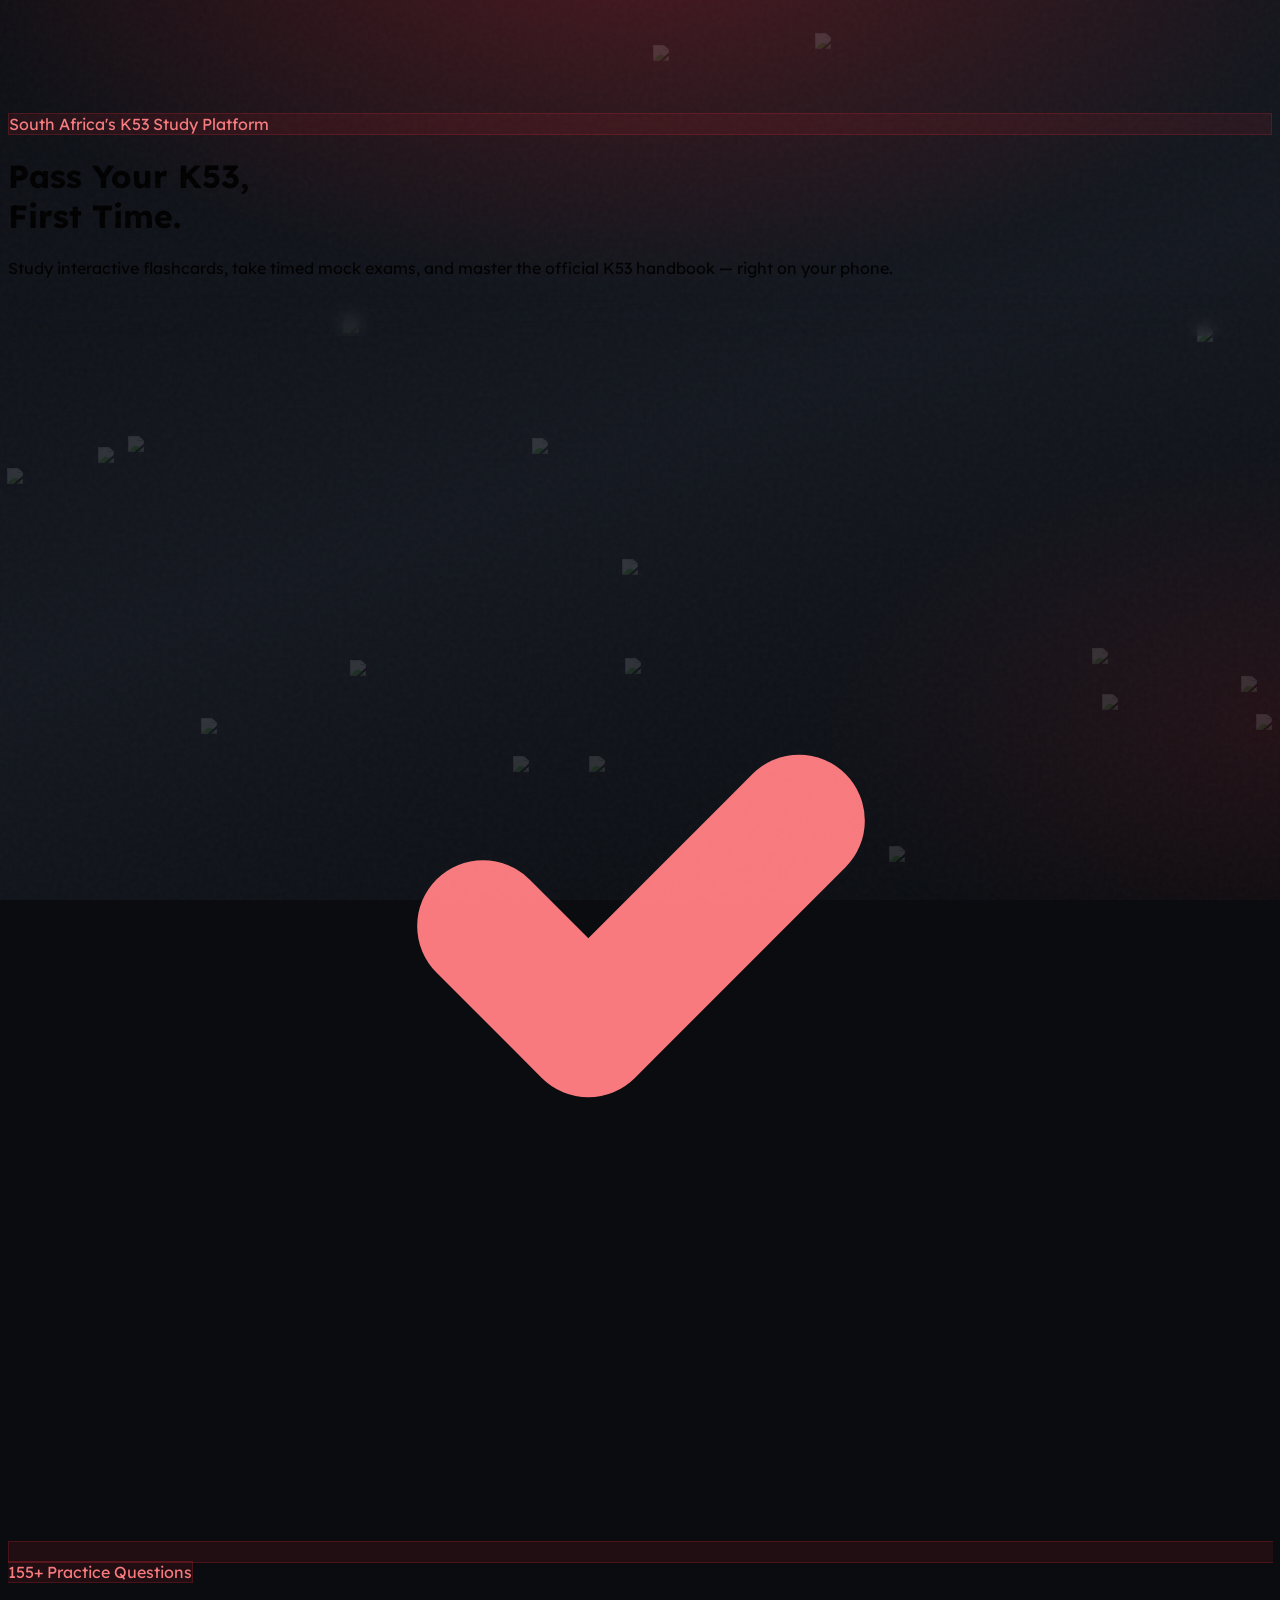
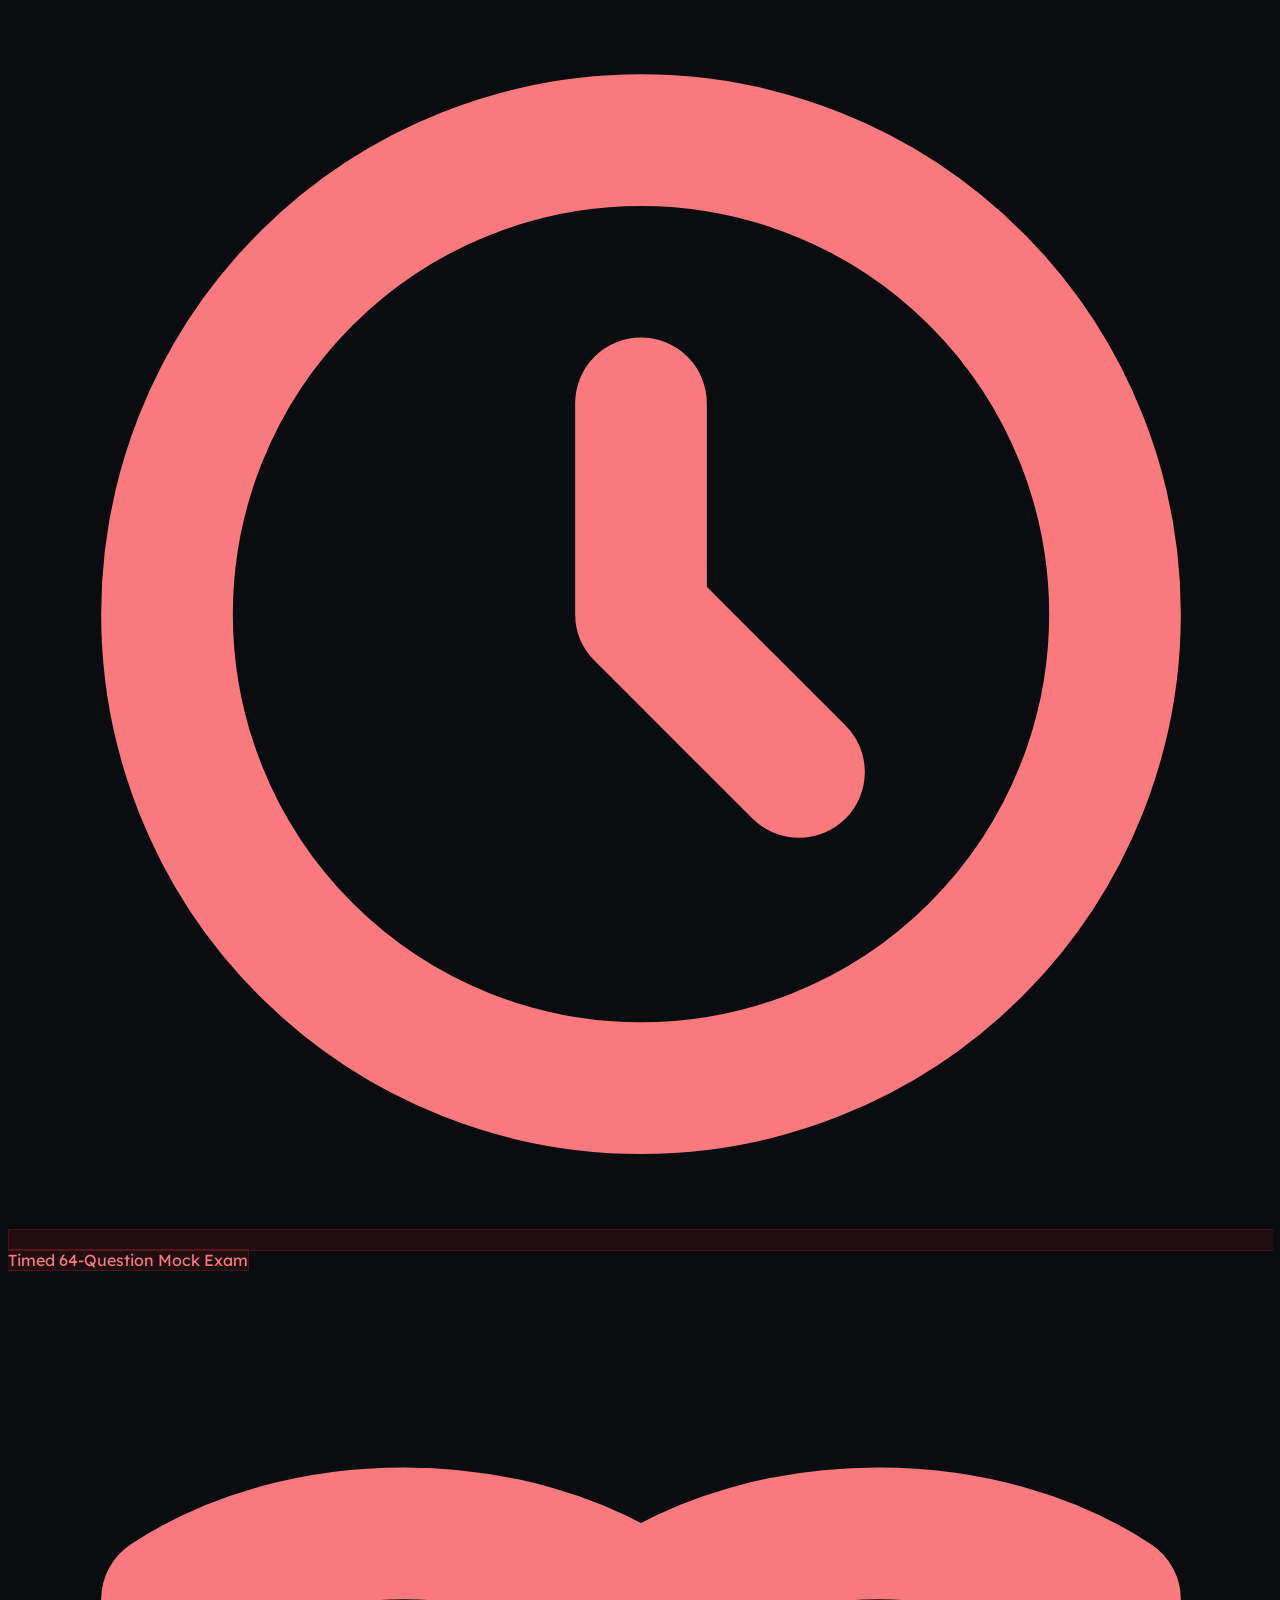
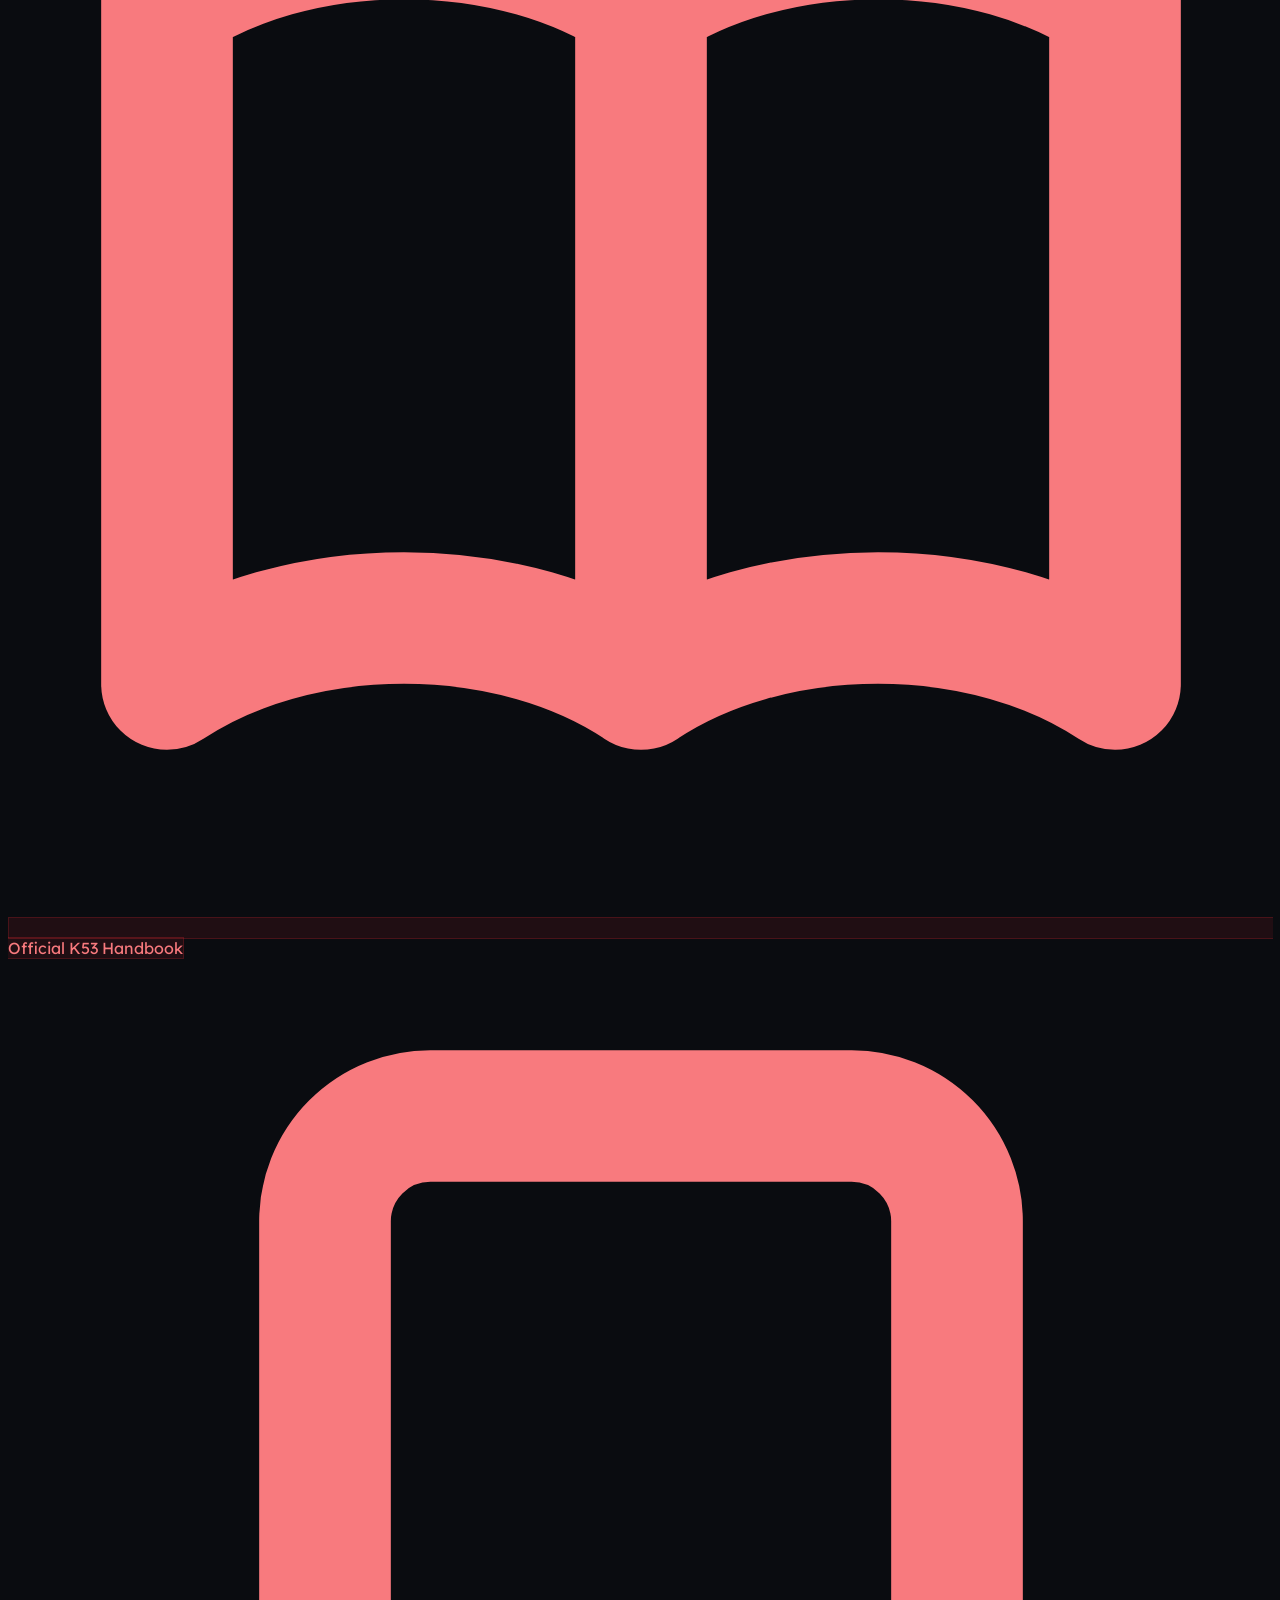
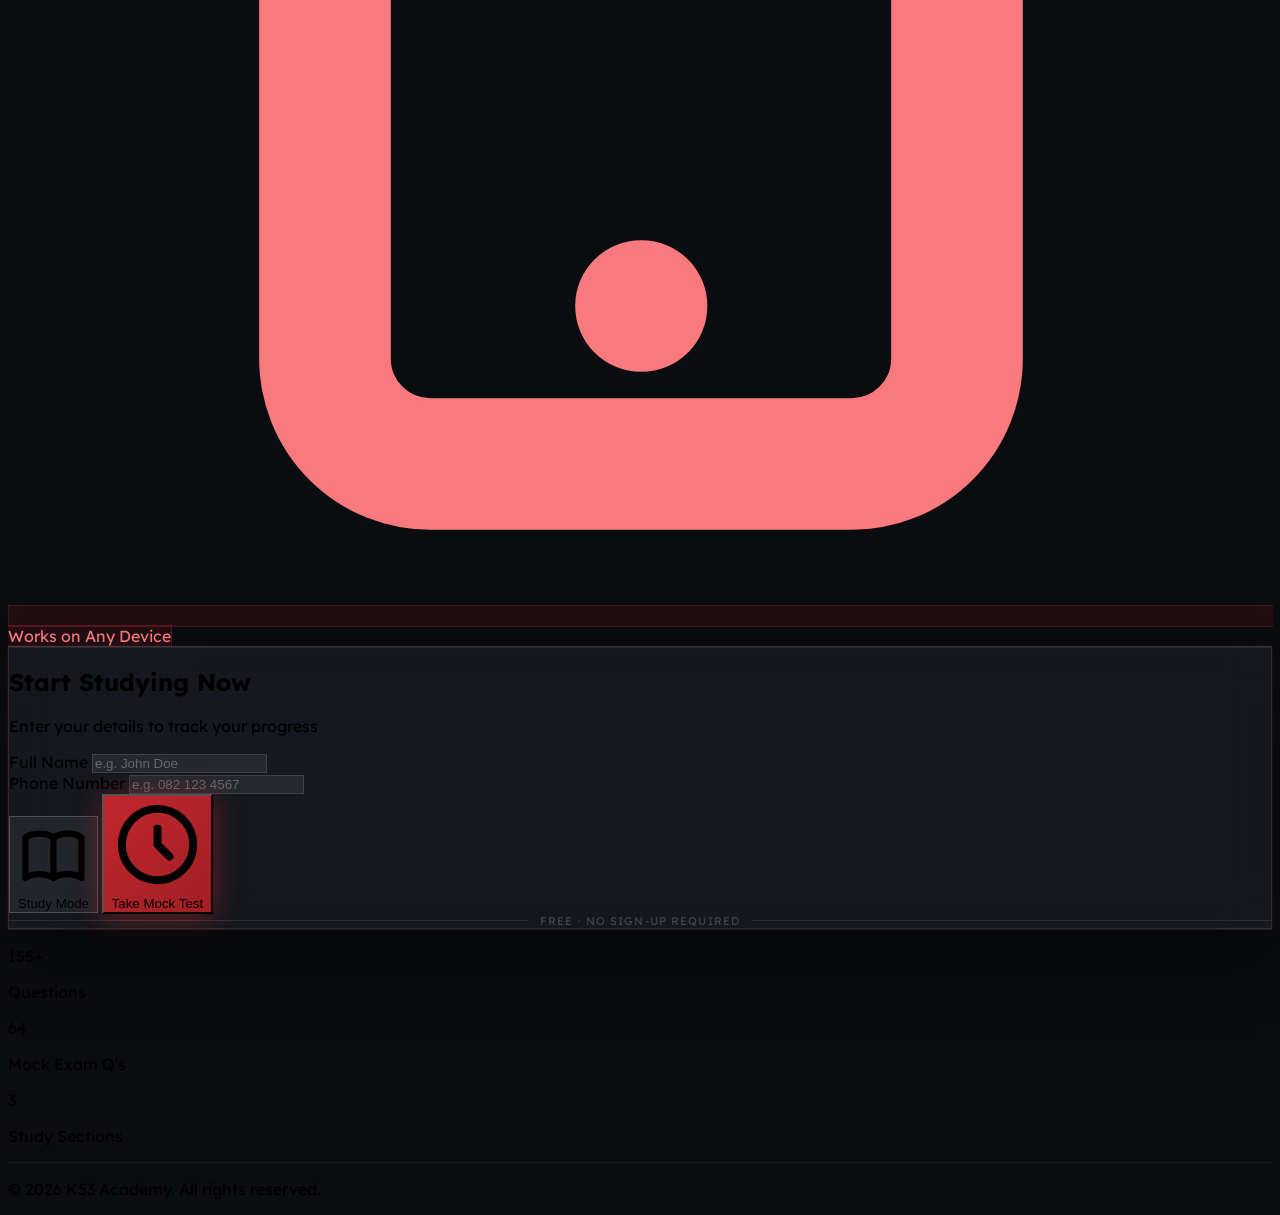
==== commit 765190a0: "fix: landing page inputs invisible text - add !important to dark-input styles" ====
--- a/frontend/index.html
+++ b/frontend/index.html
@@ -94,18 +94,19 @@
 
   /* ── Inputs ── */
   .dark-input {
-    background: rgba(255,255,255,0.07);
-    border: 1px solid rgba(255,255,255,0.12);
-    color: #fff;
+    background: rgba(255,255,255,0.07) !important;
+    border: 1px solid rgba(255,255,255,0.12) !important;
+    color: #fff !important;
     transition: background .2s, border-color .2s, box-shadow .2s;
     caret-color: #c1272d;
   }
-  .dark-input::placeholder { color: rgba(255,255,255,0.3); }
+  .dark-input::placeholder { color: rgba(255,255,255,0.3) !important; }
   .dark-input:focus {
     outline: none;
-    background: rgba(255,255,255,0.1);
-    border-color: rgba(193,39,45,0.7);
-    box-shadow: 0 0 0 3px rgba(193,39,45,0.15);
+    background: rgba(255,255,255,0.1) !important;
+    border-color: rgba(193,39,45,0.7) !important;
+    box-shadow: 0 0 0 3px rgba(193,39,45,0.15) !important;
+    color: #fff !important;
   }
 
   /* ── Feature pills ── */
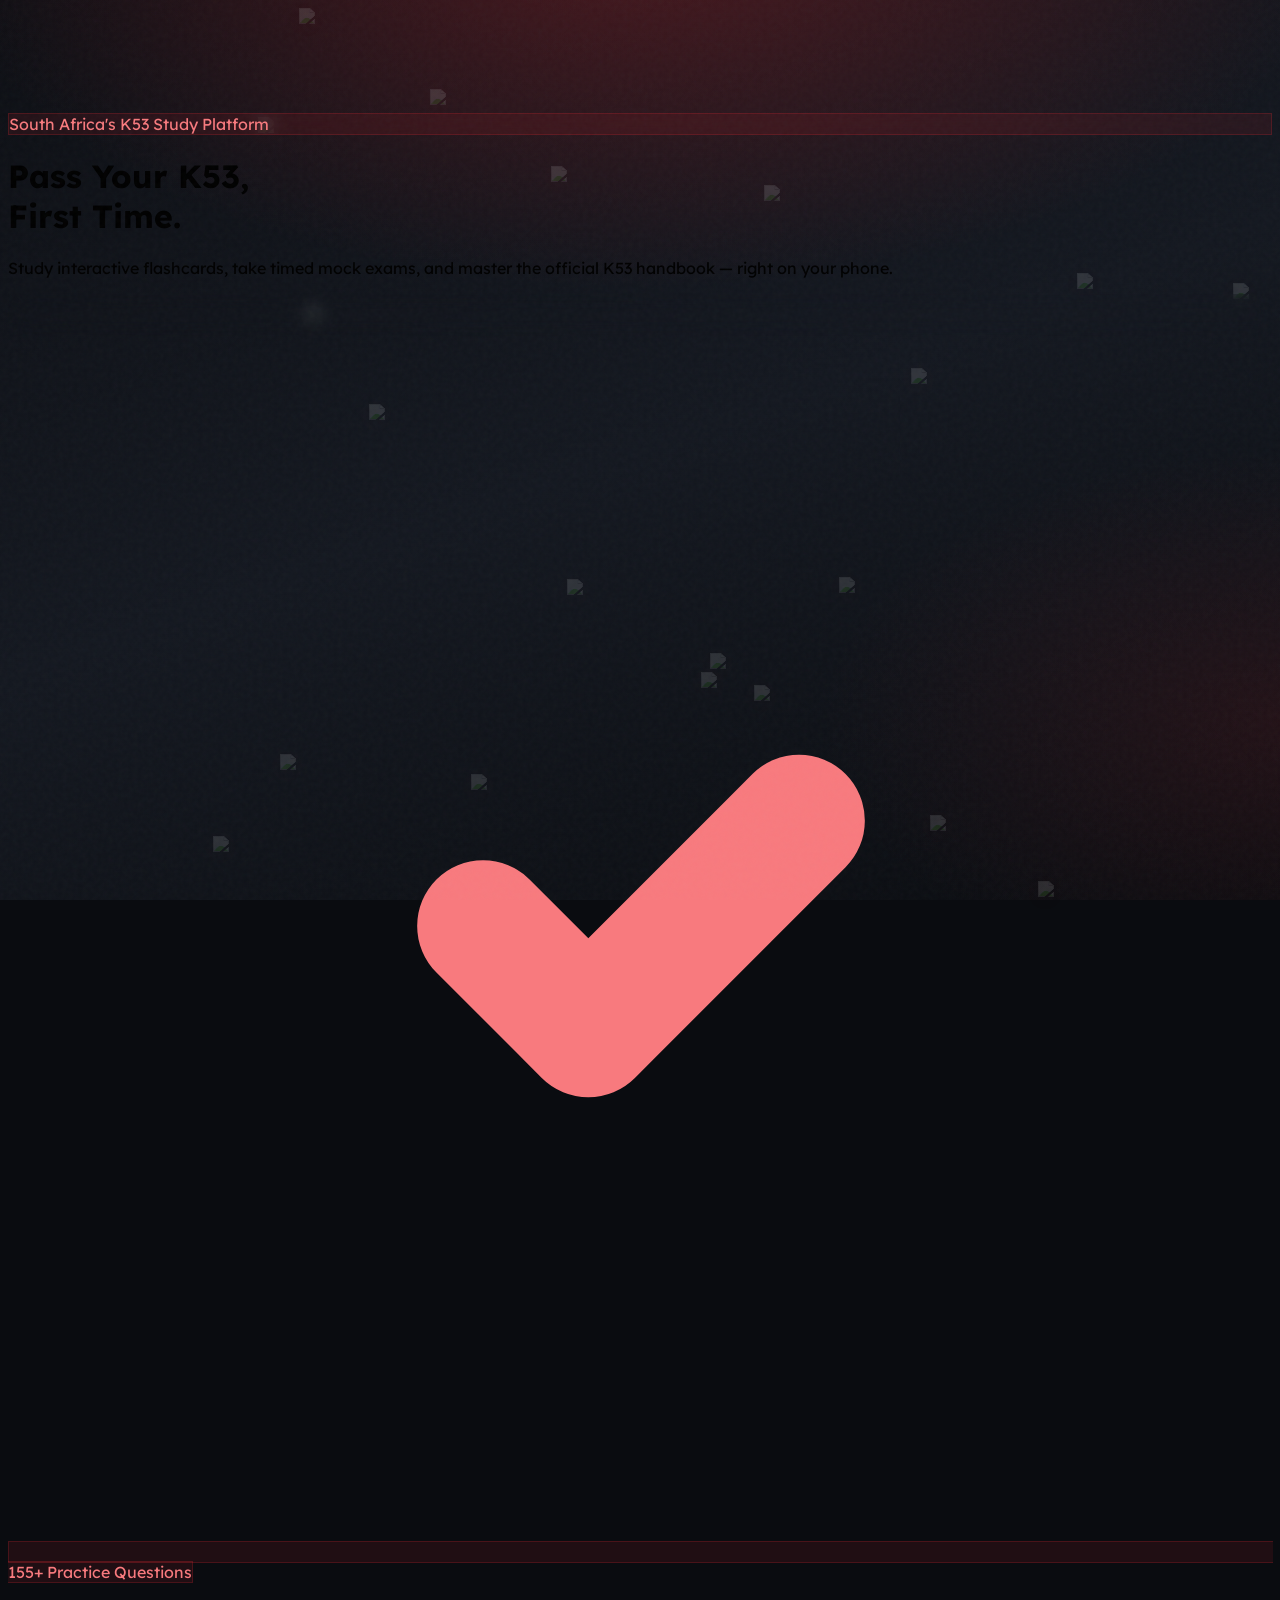
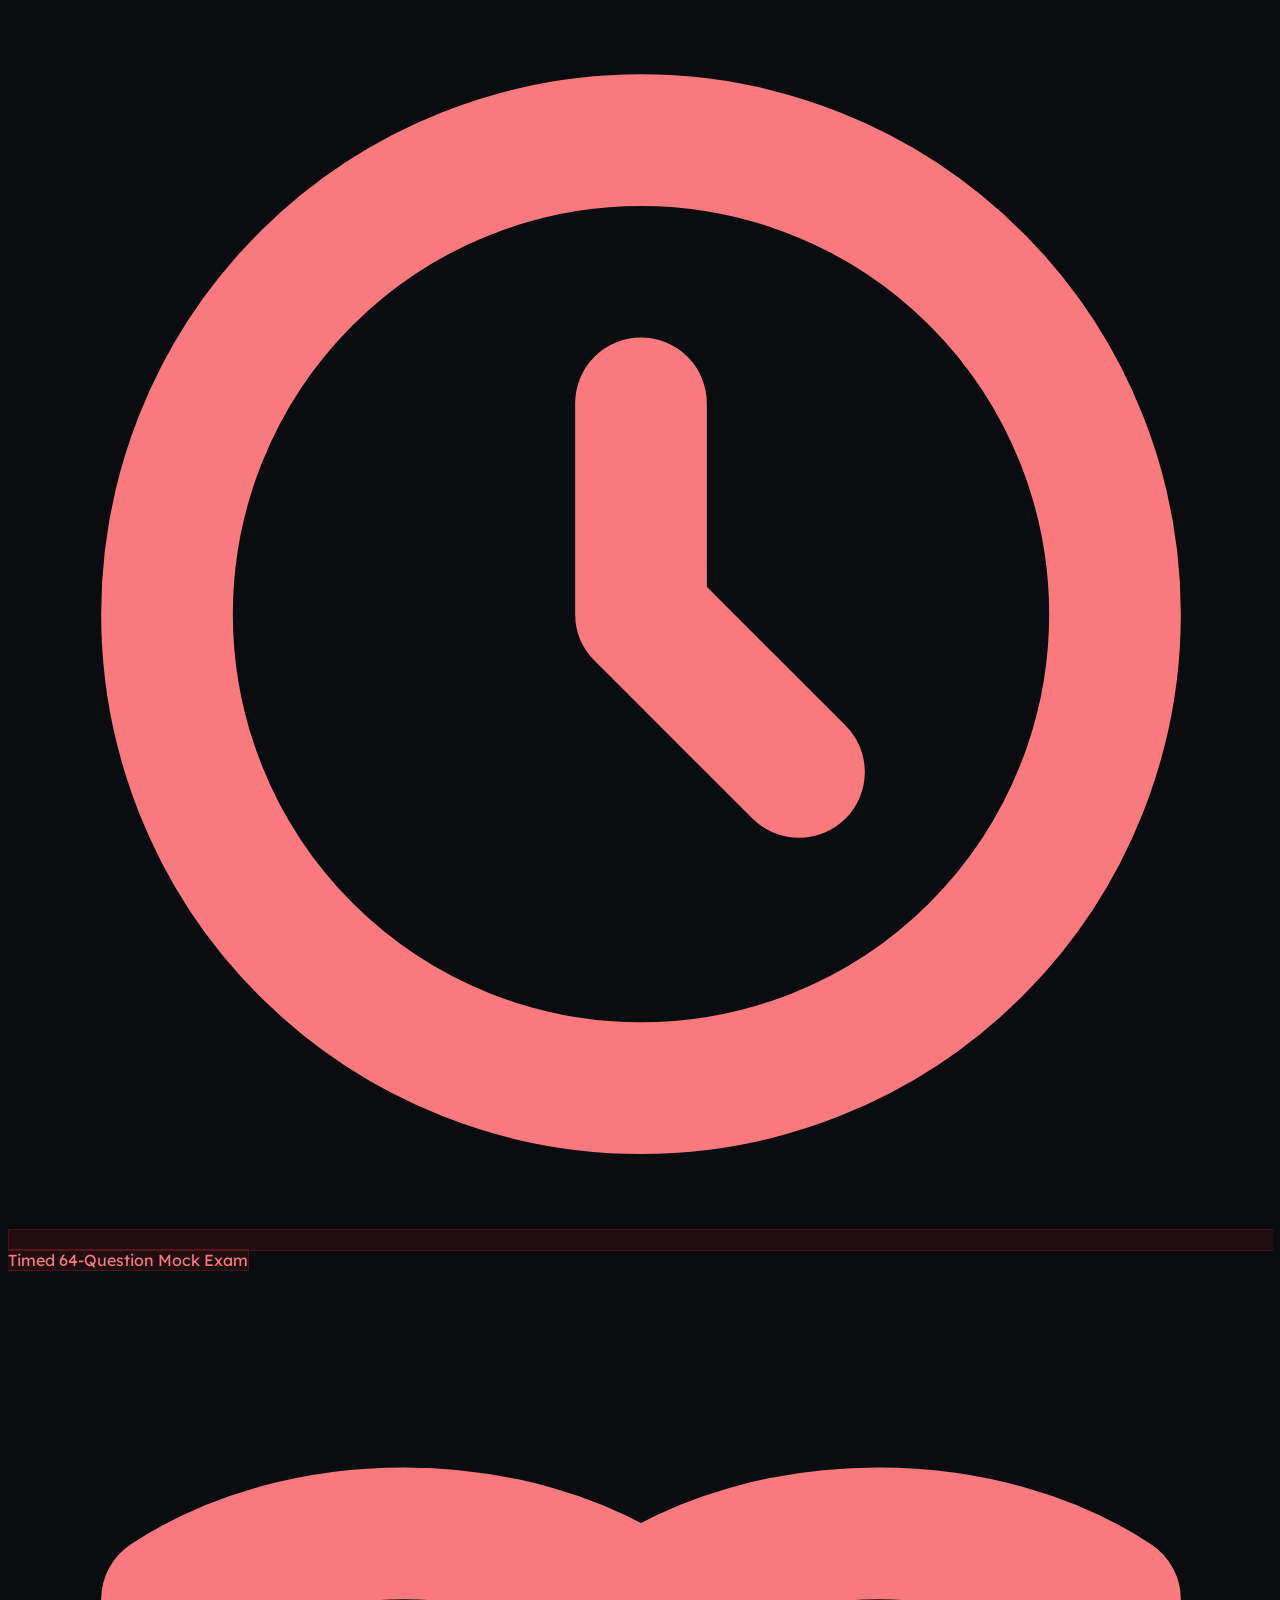
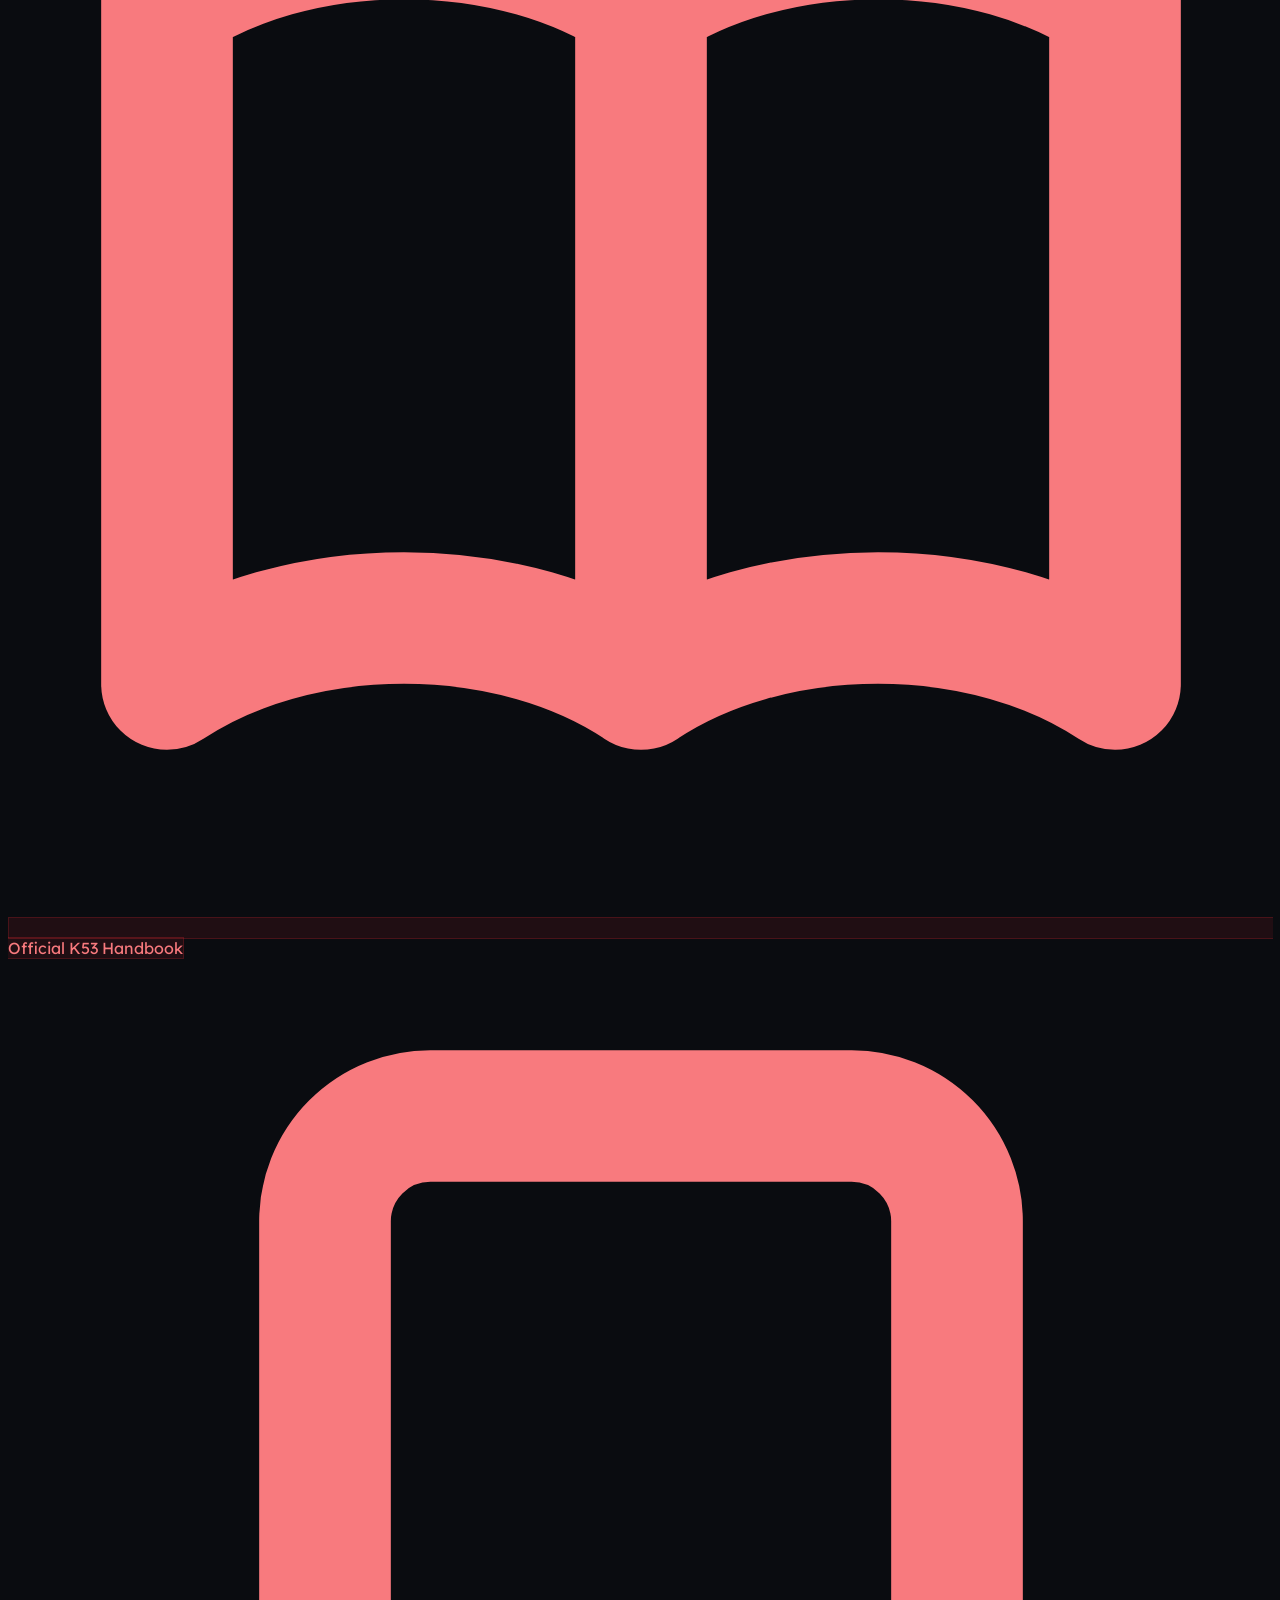
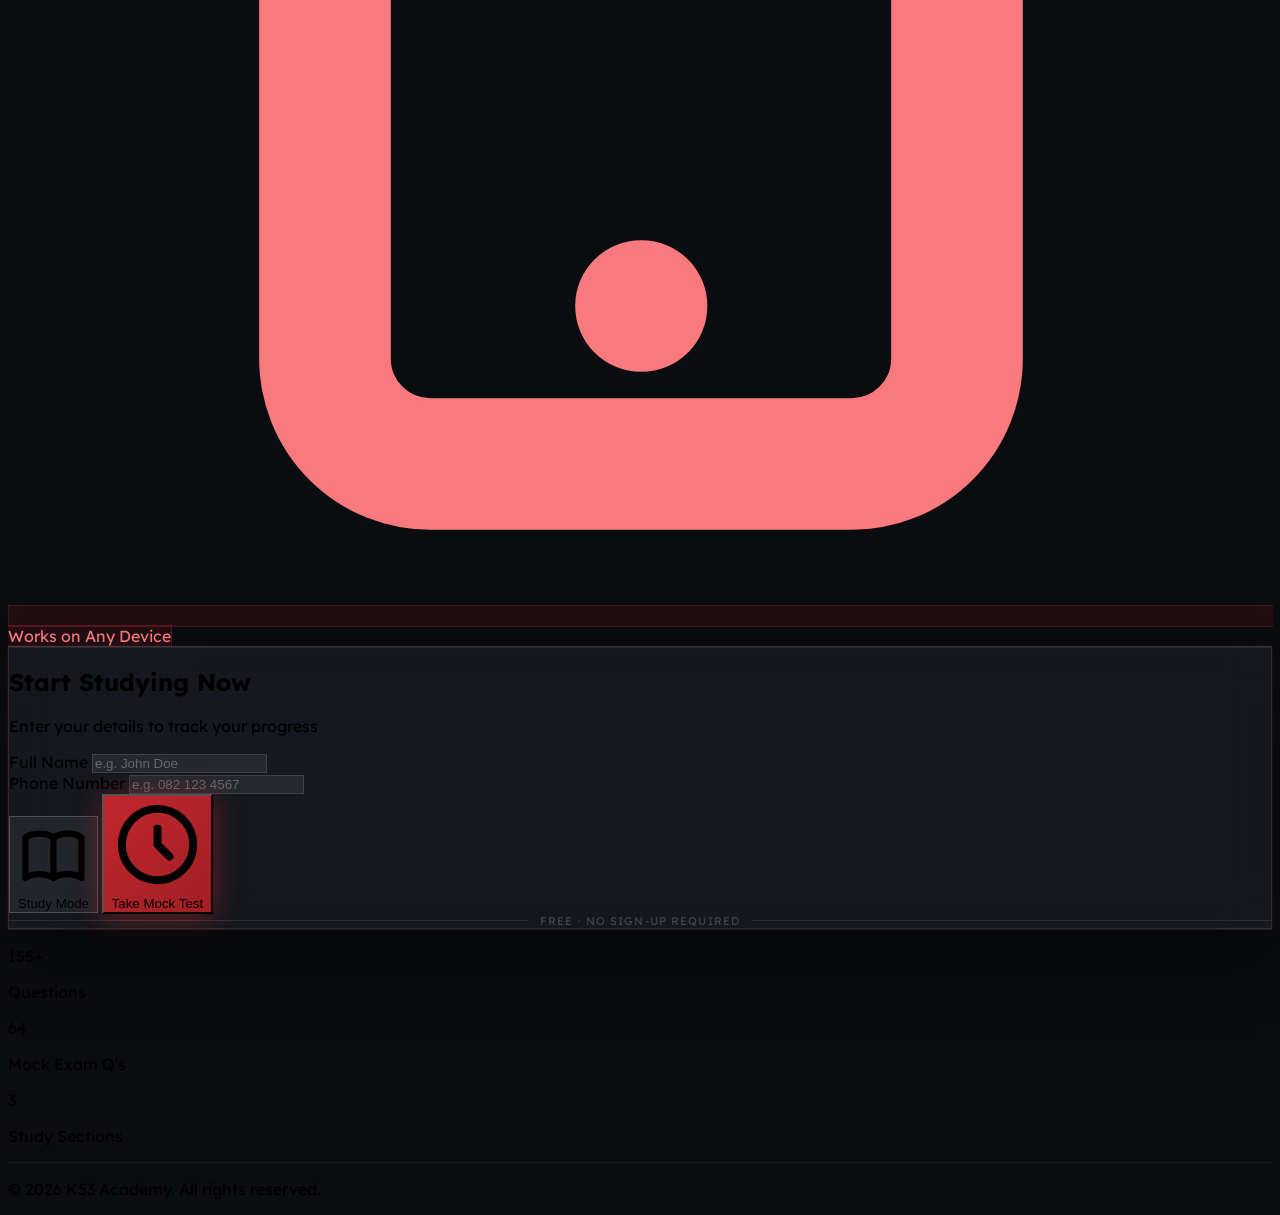
==== commit 0d62c8b9: "Production Launch: Final UI & Payment Calibration" ====
--- a/frontend/index.html
+++ b/frontend/index.html
@@ -236,12 +236,12 @@
   </div>
 
   <!-- Main headline -->
-  <div class="fade-up delay-2 text-center mb-4 max-w-3xl">
-    <h1 class="text-5xl md:text-7xl font-black tracking-tight leading-none text-white mb-4">
+  <div class="fade-up delay-2 text-center mb-4 max-w-3xl px-4">
+    <h1 class="text-4xl sm:text-5xl md:text-7xl font-black tracking-tight leading-none text-white mb-4">
       Pass Your K53,<br>
       <span class="text-transparent bg-clip-text bg-gradient-to-r from-red-400 to-red-600">First Time.</span>
     </h1>
-    <p class="text-white/50 text-lg md:text-xl font-light leading-relaxed max-w-xl mx-auto">
+    <p class="text-white/50 text-base md:text-xl font-light leading-relaxed max-w-xl mx-auto">
       Study interactive flashcards, take timed mock exams, and master the official K53 handbook — right on your phone.
     </p>
   </div>
@@ -359,7 +359,7 @@
   try {
     const student = await apiFetch('/students/identify', {
       method: 'POST',
-      body: JSON.stringify({ name, phone })
+      body: JSON.stringify({ name, phone, deviceId: getDeviceId() })
     });
     sessionStorage.setItem('student', JSON.stringify(student));
     window.location.href = destination === 'study' ? 'study.html' : 'test.html';
